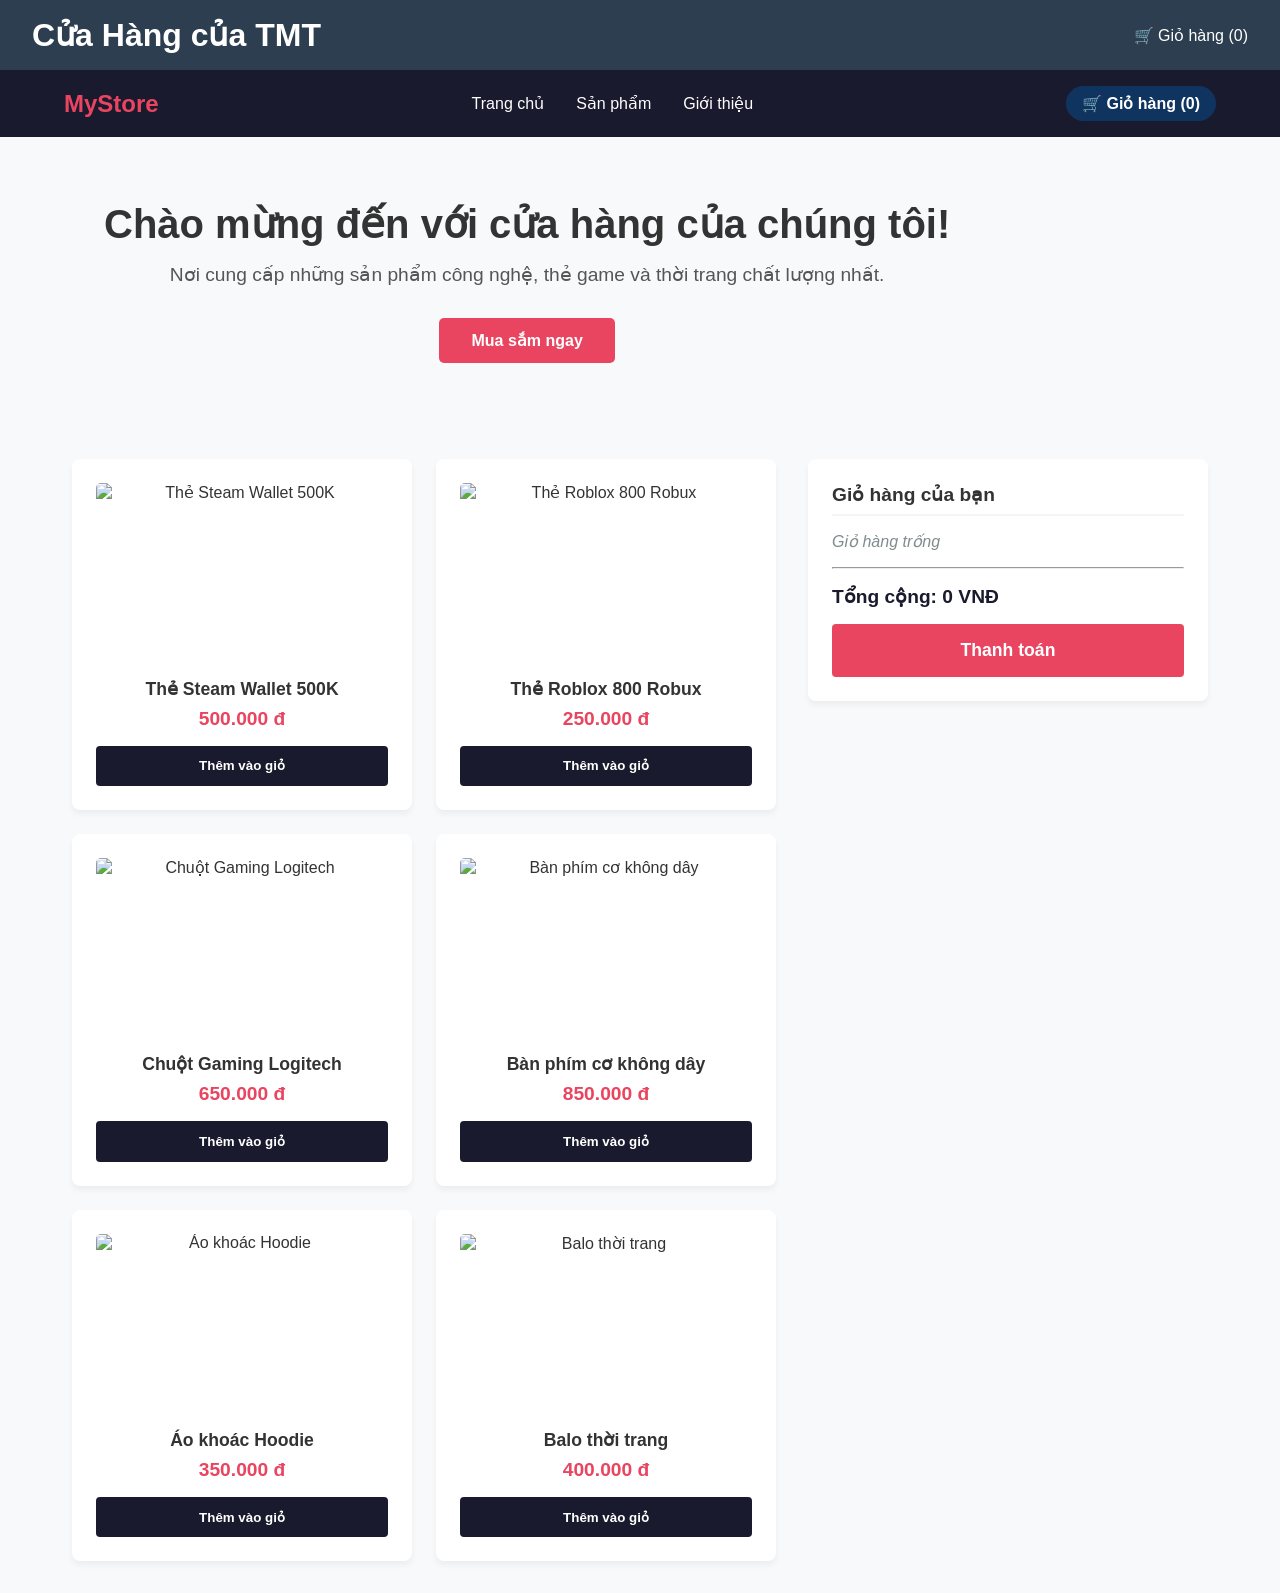
==== index.html @ 4c4992a6 "important" ====
<!DOCTYPE html>
<html lang="vi">
<head>
    <meta charset="UTF-8">
    <meta name="viewport" content="width=device-width, initial-scale=1.0">
    <title>Cửa Hàng Của Tôi</title>
    <link rel="stylesheet" href="style.css">
</head>
<body>
    <header>
        <h1>Cửa Hàng của TMT</h1>
        <div class="cart-icon">
            🛒 Giỏ hàng (<span id="cart-count">0</span>)
        </div>
    </header>
    <nav class="navbar">
        <div class="logo"><a href="index.html">MyStore</a></div>
        <ul class="nav-links">
            <li><a href="index.html">Trang chủ</a></li>
            <li><a href="products.html">Sản phẩm</a></li>
            <li><a href="about.html">Giới thiệu</a></li>
        </ul>
        <div class="nav-cart">
            🛒 Giỏ hàng (<span id="cart-count">0</span>)
        </div>
    </nav>

    <main class="home-main">
        <section class="hero">
            <h1>Chào mừng đến với cửa hàng của chúng tôi!</h1>
            <p>Nơi cung cấp những sản phẩm công nghệ, thẻ game và thời trang chất lượng nhất.</p>
            <a href="products.html" class="btn-primary">Mua sắm ngay</a>
        </section>
    </main>

    <main>
        <section class="products" id="product-list">
        </section>

        <section class="cart-section">
            <h2>Giỏ hàng của bạn</h2>
            <ul id="cart-items">
                <p class="empty-msg">Giỏ hàng trống</p>
            </ul>
            <hr>
            <p class="total">Tổng cộng: <span id="cart-total">0</span> VNĐ</p>
            <button id="checkout-btn">Thanh toán</button>
        </section>
    </main>

    <script src="script.js"></script>
</body>
</html>
---- style.css ----
* {
    box-sizing: border-box;
    margin: 0;
    padding: 0;
}

body {
    font-family: Arial, sans-serif;
    background-color: #f4f4f9;
    color: #333;
}

header {
    background-color: #2c3e50;
    color: #fff;
    padding: 1rem 2rem;
    display: flex;
    justify-content: space-between;
    align-items: center;
}

main {
    padding: 2rem;
    display: flex;
    gap: 2rem;
    max-width: 1200px;
    margin: 0 auto;
}

/* Danh sách sản phẩm */
.products {
    flex: 2;
    display: grid;
    grid-template-columns: repeat(auto-fit, minmax(200px, 1fr));
    gap: 1.5rem;
}

.product-card {
    background: #fff;
    padding: 1.5rem;
    border-radius: 8px;
    box-shadow: 0 4px 6px rgba(0,0,0,0.1);
    text-align: center;
    transition: transform 0.2s;
}

.product-card:hover {
    transform: translateY(-5px);
}

.product-card img {
    max-width: 100%;
    height: auto;
    border-radius: 5px;
    margin-bottom: 1rem;
}

.product-card h3 {
    font-size: 1.1rem;
    margin-bottom: 0.5rem;
}

.product-card p {
    color: #e74c3c;
    font-weight: bold;
    margin-bottom: 1rem;
}

.product-card button {
    background-color: #27ae60;
    color: white;
    border: none;
    padding: 0.5rem 1rem;
    cursor: pointer;
    border-radius: 4px;
    width: 100%;
    font-weight: bold;
}

.product-card button:hover {
    background-color: #2ecc71;
}

/* Giỏ hàng */
.cart-section {
    flex: 1;
    background: #fff;
    padding: 1.5rem;
    border-radius: 8px;
    box-shadow: 0 4px 6px rgba(0,0,0,0.1);
    height: fit-content;
    position: sticky;
    top: 2rem;
}

.cart-section h2 {
    font-size: 1.2rem;
    margin-bottom: 1rem;
    border-bottom: 2px solid #f4f4f9;
    padding-bottom: 0.5rem;
}

#cart-items {
    list-style: none;
    max-height: 300px;
    overflow-y: auto;
    margin-bottom: 1rem;
}

#cart-items li {
    display: flex;
    justify-content: space-between;
    align-items: center;
    margin-bottom: 10px;
    font-size: 0.9rem;
}

.remove-btn {
    background-color: #e74c3c;
    color: white;
    border: none;
    padding: 3px 8px;
    border-radius: 3px;
    cursor: pointer;
    font-size: 0.8rem;
}

.empty-msg {
    color: #7f8c8d;
    font-style: italic;
}

.total {
    font-size: 1.2rem;
    font-weight: bold;
    margin: 1rem 0;
}

#checkout-btn {
    width: 100%;
    padding: 0.8rem;
    background-color: #2980b9;
    color: white;
    border: none;
    border-radius: 4px;
    cursor: pointer;
    font-weight: bold;
    font-size: 1rem;
}

#checkout-btn:hover {
    background-color: #3498db;
}
* { box-sizing: border-box; margin: 0; padding: 0; }
body { font-family: 'Segoe UI', Tahoma, Geneva, Verdana, sans-serif; background-color: #f8f9fa; color: #333; }
a { text-decoration: none; color: inherit; }

/* Navbar */
.navbar {
    display: flex;
    justify-content: space-between;
    align-items: center;
    background-color: #1a1a2e;
    color: white;
    padding: 1rem 5%;
    position: sticky;
    top: 0;
    z-index: 100;
}
.navbar .logo a { font-size: 1.5rem; font-weight: bold; color: #e94560; }
.nav-links { display: flex; list-style: none; gap: 2rem; }
.nav-links a { font-weight: 500; transition: color 0.3s; }
.nav-links a:hover, .nav-links a.active { color: #e94560; }
.nav-cart { font-weight: bold; background: #0f3460; padding: 0.5rem 1rem; border-radius: 20px; }

/* Trang chủ & Giới thiệu */
.home-main, .about-main { padding: 4rem 5%; text-align: center; }
.hero h1 { font-size: 2.5rem; margin-bottom: 1rem; }
.hero p { font-size: 1.2rem; margin-bottom: 2rem; color: #555; }
.btn-primary { background-color: #e94560; color: white; padding: 0.8rem 2rem; border-radius: 5px; font-weight: bold; display: inline-block; }
.btn-primary:hover { background-color: #d13d56; }
.about-content { max-width: 800px; margin: 0 auto; text-align: left; line-height: 1.6; background: white; padding: 2rem; border-radius: 8px; box-shadow: 0 4px 6px rgba(0,0,0,0.05); }
.about-content h2, .about-content h3 { color: #1a1a2e; margin-top: 1.5rem; margin-bottom: 0.5rem; }
.about-content ul { margin-left: 1.5rem; }

/* Bố cục trang Sản phẩm */
.products-layout { display: flex; gap: 2rem; padding: 2rem 5%; max-width: 1400px; margin: 0 auto; align-items: flex-start;}
.products-container { flex: 3; }

/* Bộ lọc */
.filter-bar { background: white; padding: 1rem; border-radius: 8px; margin-bottom: 1.5rem; box-shadow: 0 2px 4px rgba(0,0,0,0.05); }
.filter-bar select { padding: 0.5rem; font-size: 1rem; border-radius: 4px; border: 1px solid #ccc; outline: none; }

/* Lưới sản phẩm */
.products { display: grid; grid-template-columns: repeat(auto-fill, minmax(220px, 1fr)); gap: 1.5rem; }
.product-card { background: #fff; padding: 1.5rem; border-radius: 8px; box-shadow: 0 4px 6px rgba(0,0,0,0.05); text-align: center; transition: 0.3s; display: flex; flex-direction: column; }
.product-card:hover { transform: translateY(-5px); box-shadow: 0 8px 12px rgba(0,0,0,0.1); }
.product-card img { width: 100%; height: 180px; object-fit: cover; border-radius: 5px; margin-bottom: 1rem; }
.product-card h3 { font-size: 1.1rem; margin-bottom: 0.5rem; flex-grow: 1; }
.product-card p { color: #e94560; font-weight: bold; margin-bottom: 1rem; font-size: 1.2rem;}
.product-card button { background-color: #1a1a2e; color: white; border: none; padding: 0.8rem; cursor: pointer; border-radius: 4px; font-weight: bold; transition: 0.3s; }
.product-card button:hover { background-color: #0f3460; }

/* Giỏ hàng Sidebar */
.cart-section { flex: 1; background: #fff; padding: 1.5rem; border-radius: 8px; box-shadow: 0 4px 6px rgba(0,0,0,0.05); position: sticky; top: 80px; min-width: 300px; }
.cart-section h2 { font-size: 1.2rem; margin-bottom: 1rem; border-bottom: 2px solid #f4f4f9; padding-bottom: 0.5rem; }
#cart-items { list-style: none; max-height: 350px; overflow-y: auto; margin-bottom: 1rem; padding-right: 5px;}
#cart-items li { display: flex; justify-content: space-between; align-items: center; margin-bottom: 12px; font-size: 0.95rem; border-bottom: 1px dashed #eee; padding-bottom: 5px;}
.remove-btn { background-color: #e74c3c; color: white; border: none; padding: 4px 8px; border-radius: 3px; cursor: pointer; }
.total { font-size: 1.2rem; font-weight: bold; margin: 1rem 0; color: #1a1a2e;}
#checkout-btn { width: 100%; padding: 1rem; background-color: #e94560; color: white; border: none; border-radius: 4px; cursor: pointer; font-weight: bold; font-size: 1.1rem; transition: 0.3s;}
#checkout-btn:hover { background-color: #d13d56; }
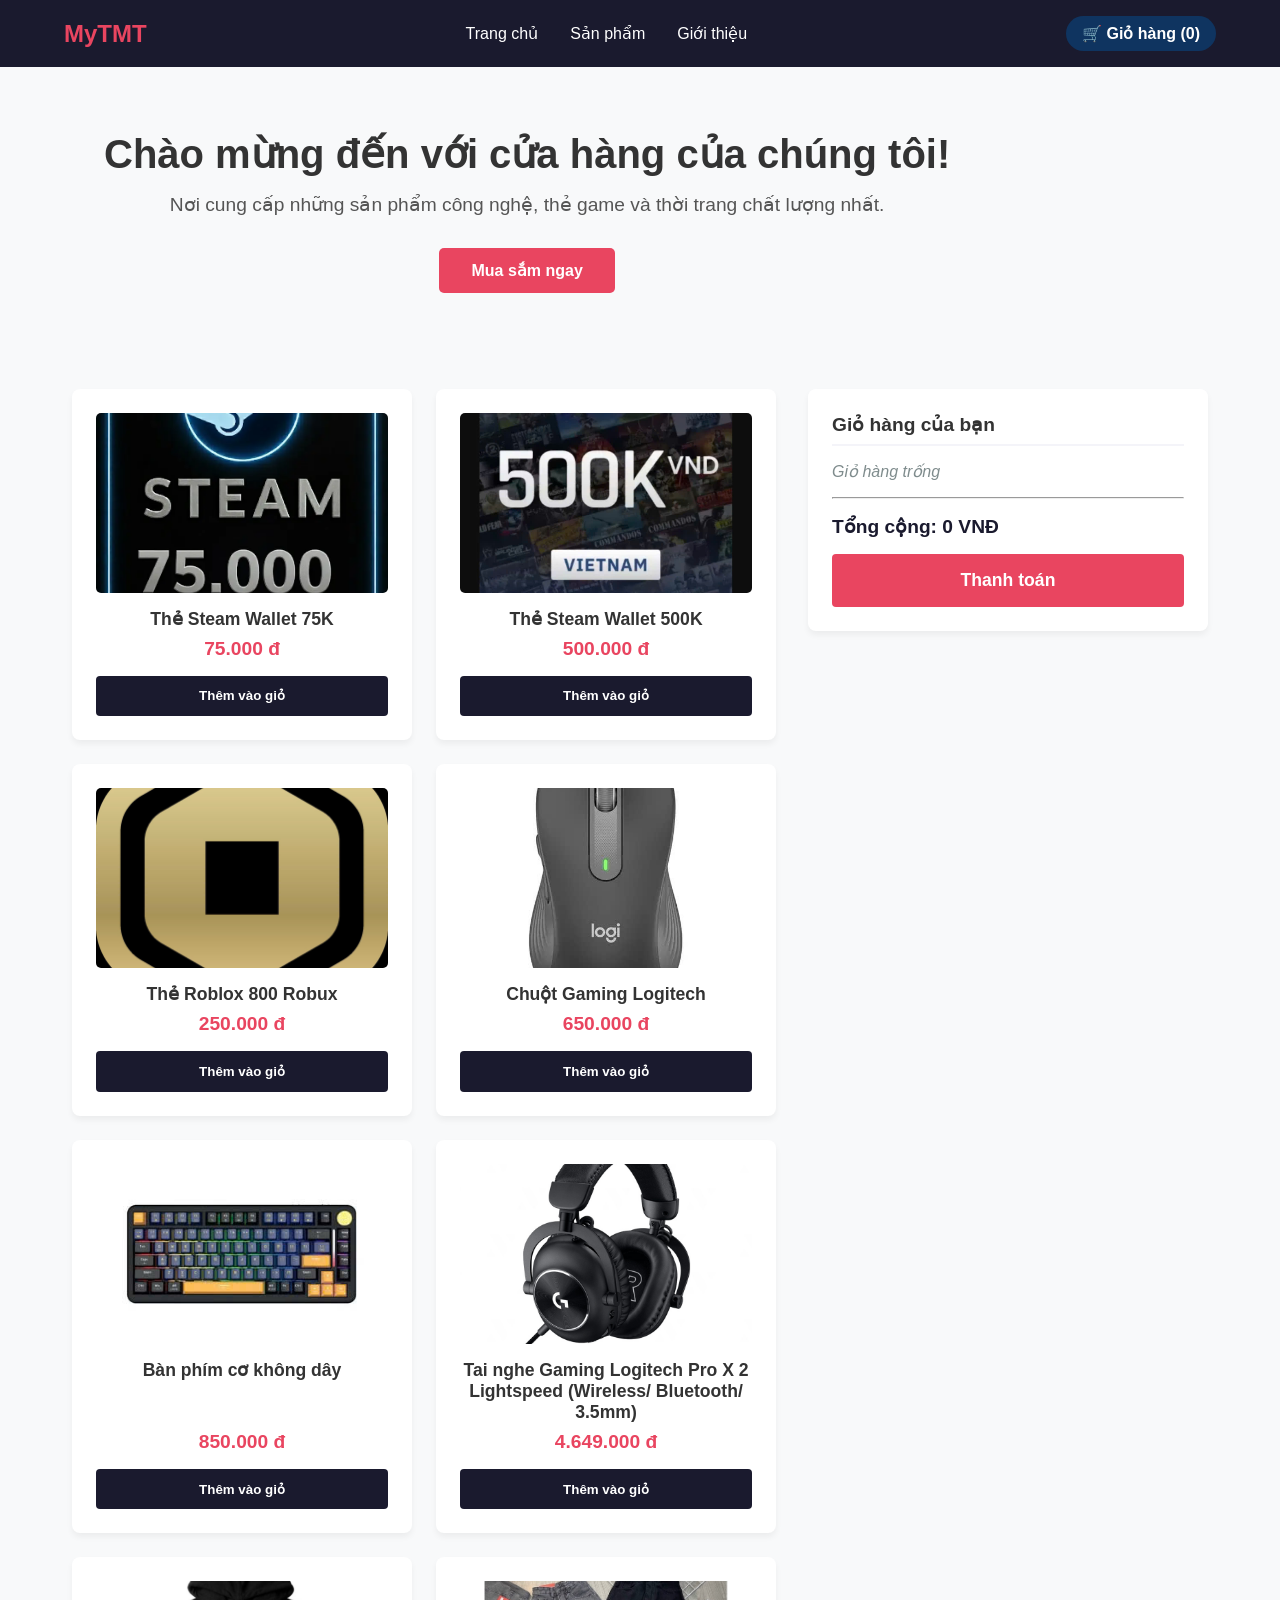
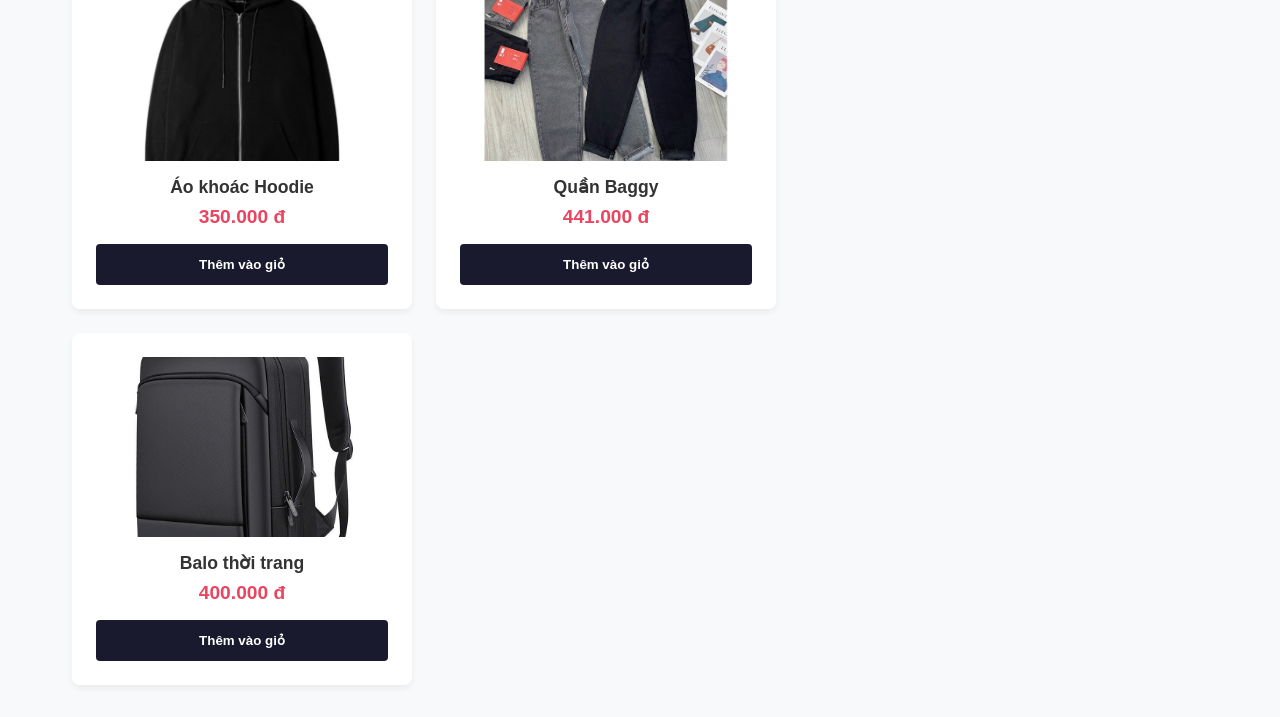
==== commit e7ee8691: "updated" ====
--- a/index.html
+++ b/index.html
@@ -3,18 +3,13 @@
 <head>
     <meta charset="UTF-8">
     <meta name="viewport" content="width=device-width, initial-scale=1.0">
-    <title>Cửa Hàng Của Tôi</title>
+    <title>Cửa Hàng Của TMT</title>
     <link rel="stylesheet" href="style.css">
 </head>
 <body>
-    <header>
-        <h1>Cửa Hàng của TMT</h1>
-        <div class="cart-icon">
-            🛒 Giỏ hàng (<span id="cart-count">0</span>)
-        </div>
-    </header>
+
     <nav class="navbar">
-        <div class="logo"><a href="index.html">MyStore</a></div>
+        <div class="logo"><a href="index.html">MyTMT</a></div>
         <ul class="nav-links">
             <li><a href="index.html">Trang chủ</a></li>
             <li><a href="products.html">Sản phẩm</a></li>
--- a/style.css
+++ b/style.css
@@ -10,15 +10,6 @@
     color: #333;
 }
 
-header {
-    background-color: #2c3e50;
-    color: #fff;
-    padding: 1rem 2rem;
-    display: flex;
-    justify-content: space-between;
-    align-items: center;
-}
-
 main {
     padding: 2rem;
     display: flex;
@@ -27,7 +18,6 @@
     margin: 0 auto;
 }
 
-/* Danh sách sản phẩm */
 .products {
     flex: 2;
     display: grid;
@@ -81,7 +71,6 @@
     background-color: #2ecc71;
 }
 
-/* Giỏ hàng */
 .cart-section {
     flex: 1;
     background: #fff;
@@ -155,7 +144,6 @@
 body { font-family: 'Segoe UI', Tahoma, Geneva, Verdana, sans-serif; background-color: #f8f9fa; color: #333; }
 a { text-decoration: none; color: inherit; }
 
-/* Navbar */
 .navbar {
     display: flex;
     justify-content: space-between;
@@ -173,7 +161,6 @@
 .nav-links a:hover, .nav-links a.active { color: #e94560; }
 .nav-cart { font-weight: bold; background: #0f3460; padding: 0.5rem 1rem; border-radius: 20px; }
 
-/* Trang chủ & Giới thiệu */
 .home-main, .about-main { padding: 4rem 5%; text-align: center; }
 .hero h1 { font-size: 2.5rem; margin-bottom: 1rem; }
 .hero p { font-size: 1.2rem; margin-bottom: 2rem; color: #555; }
@@ -183,15 +170,12 @@
 .about-content h2, .about-content h3 { color: #1a1a2e; margin-top: 1.5rem; margin-bottom: 0.5rem; }
 .about-content ul { margin-left: 1.5rem; }
 
-/* Bố cục trang Sản phẩm */
 .products-layout { display: flex; gap: 2rem; padding: 2rem 5%; max-width: 1400px; margin: 0 auto; align-items: flex-start;}
 .products-container { flex: 3; }
 
-/* Bộ lọc */
 .filter-bar { background: white; padding: 1rem; border-radius: 8px; margin-bottom: 1.5rem; box-shadow: 0 2px 4px rgba(0,0,0,0.05); }
 .filter-bar select { padding: 0.5rem; font-size: 1rem; border-radius: 4px; border: 1px solid #ccc; outline: none; }
 
-/* Lưới sản phẩm */
 .products { display: grid; grid-template-columns: repeat(auto-fill, minmax(220px, 1fr)); gap: 1.5rem; }
 .product-card { background: #fff; padding: 1.5rem; border-radius: 8px; box-shadow: 0 4px 6px rgba(0,0,0,0.05); text-align: center; transition: 0.3s; display: flex; flex-direction: column; }
 .product-card:hover { transform: translateY(-5px); box-shadow: 0 8px 12px rgba(0,0,0,0.1); }
@@ -201,7 +185,6 @@
 .product-card button { background-color: #1a1a2e; color: white; border: none; padding: 0.8rem; cursor: pointer; border-radius: 4px; font-weight: bold; transition: 0.3s; }
 .product-card button:hover { background-color: #0f3460; }
 
-/* Giỏ hàng Sidebar */
 .cart-section { flex: 1; background: #fff; padding: 1.5rem; border-radius: 8px; box-shadow: 0 4px 6px rgba(0,0,0,0.05); position: sticky; top: 80px; min-width: 300px; }
 .cart-section h2 { font-size: 1.2rem; margin-bottom: 1rem; border-bottom: 2px solid #f4f4f9; padding-bottom: 0.5rem; }
 #cart-items { list-style: none; max-height: 350px; overflow-y: auto; margin-bottom: 1rem; padding-right: 5px;}
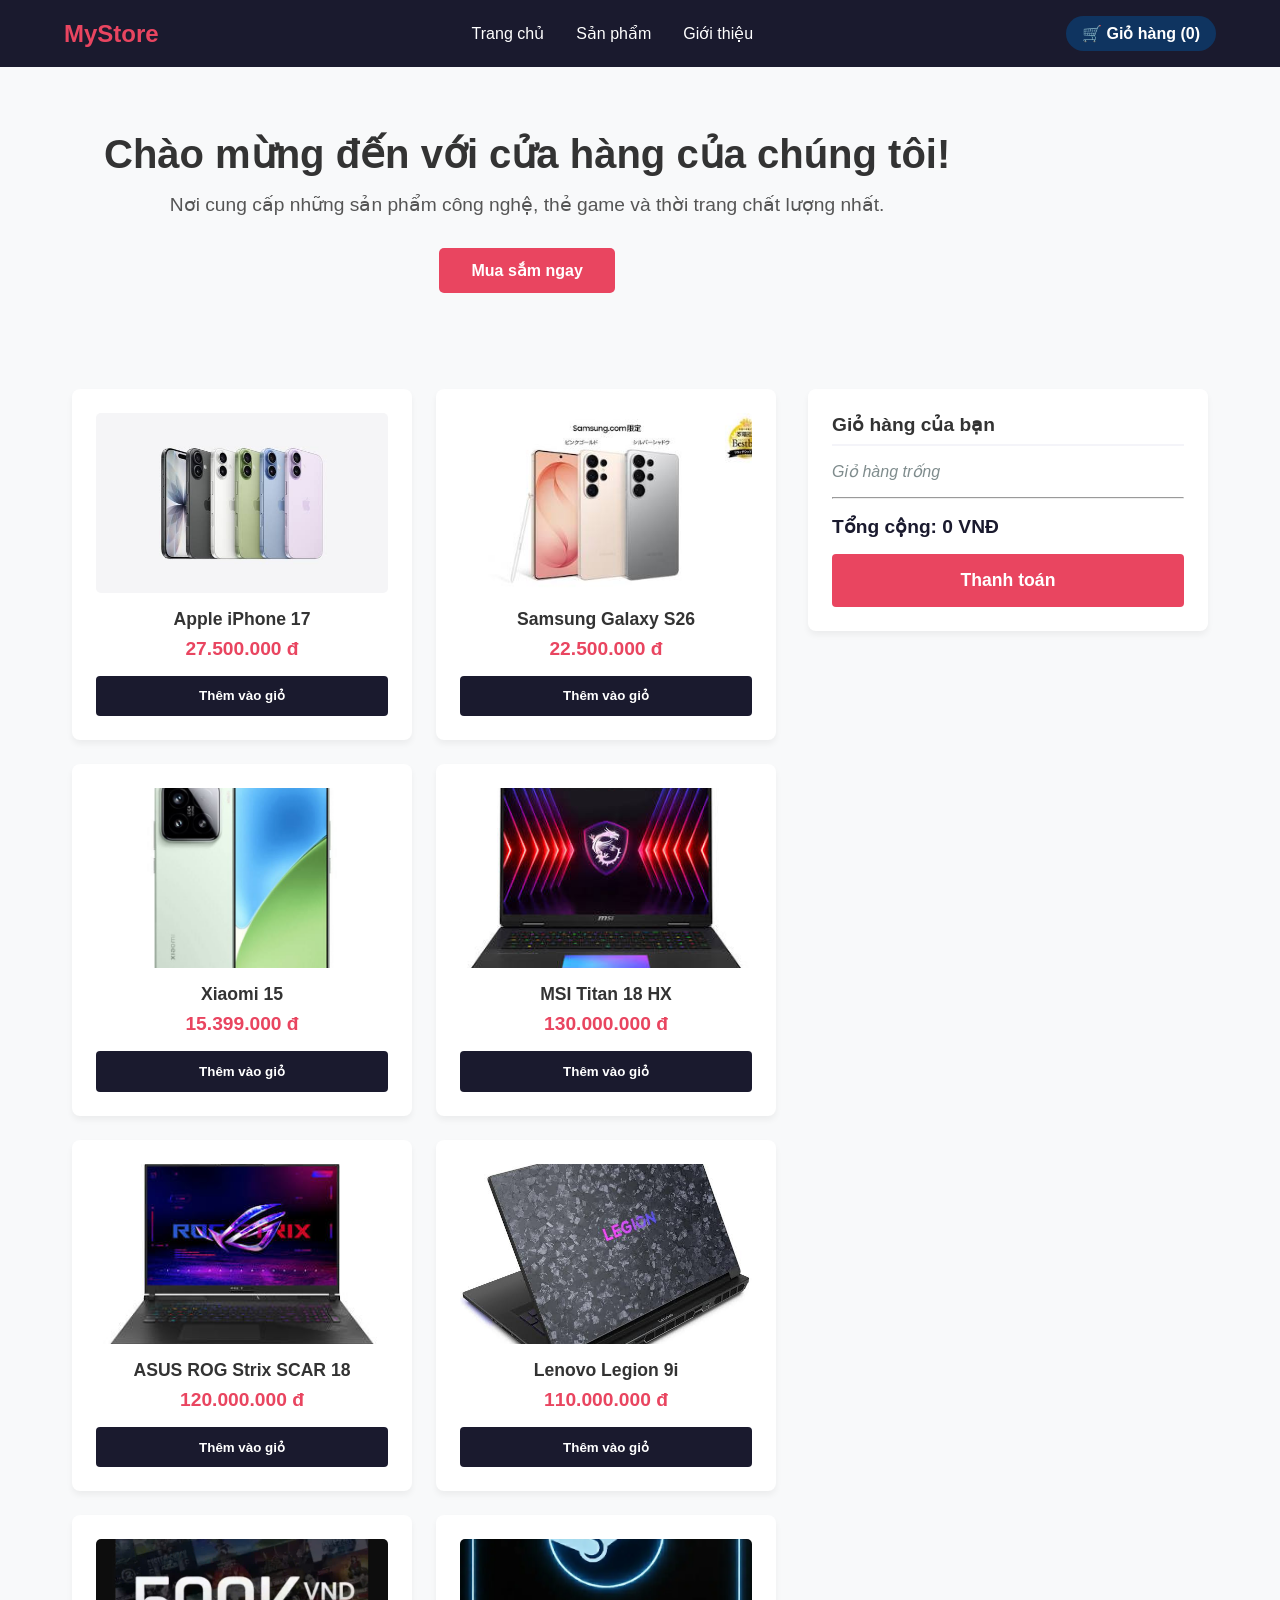
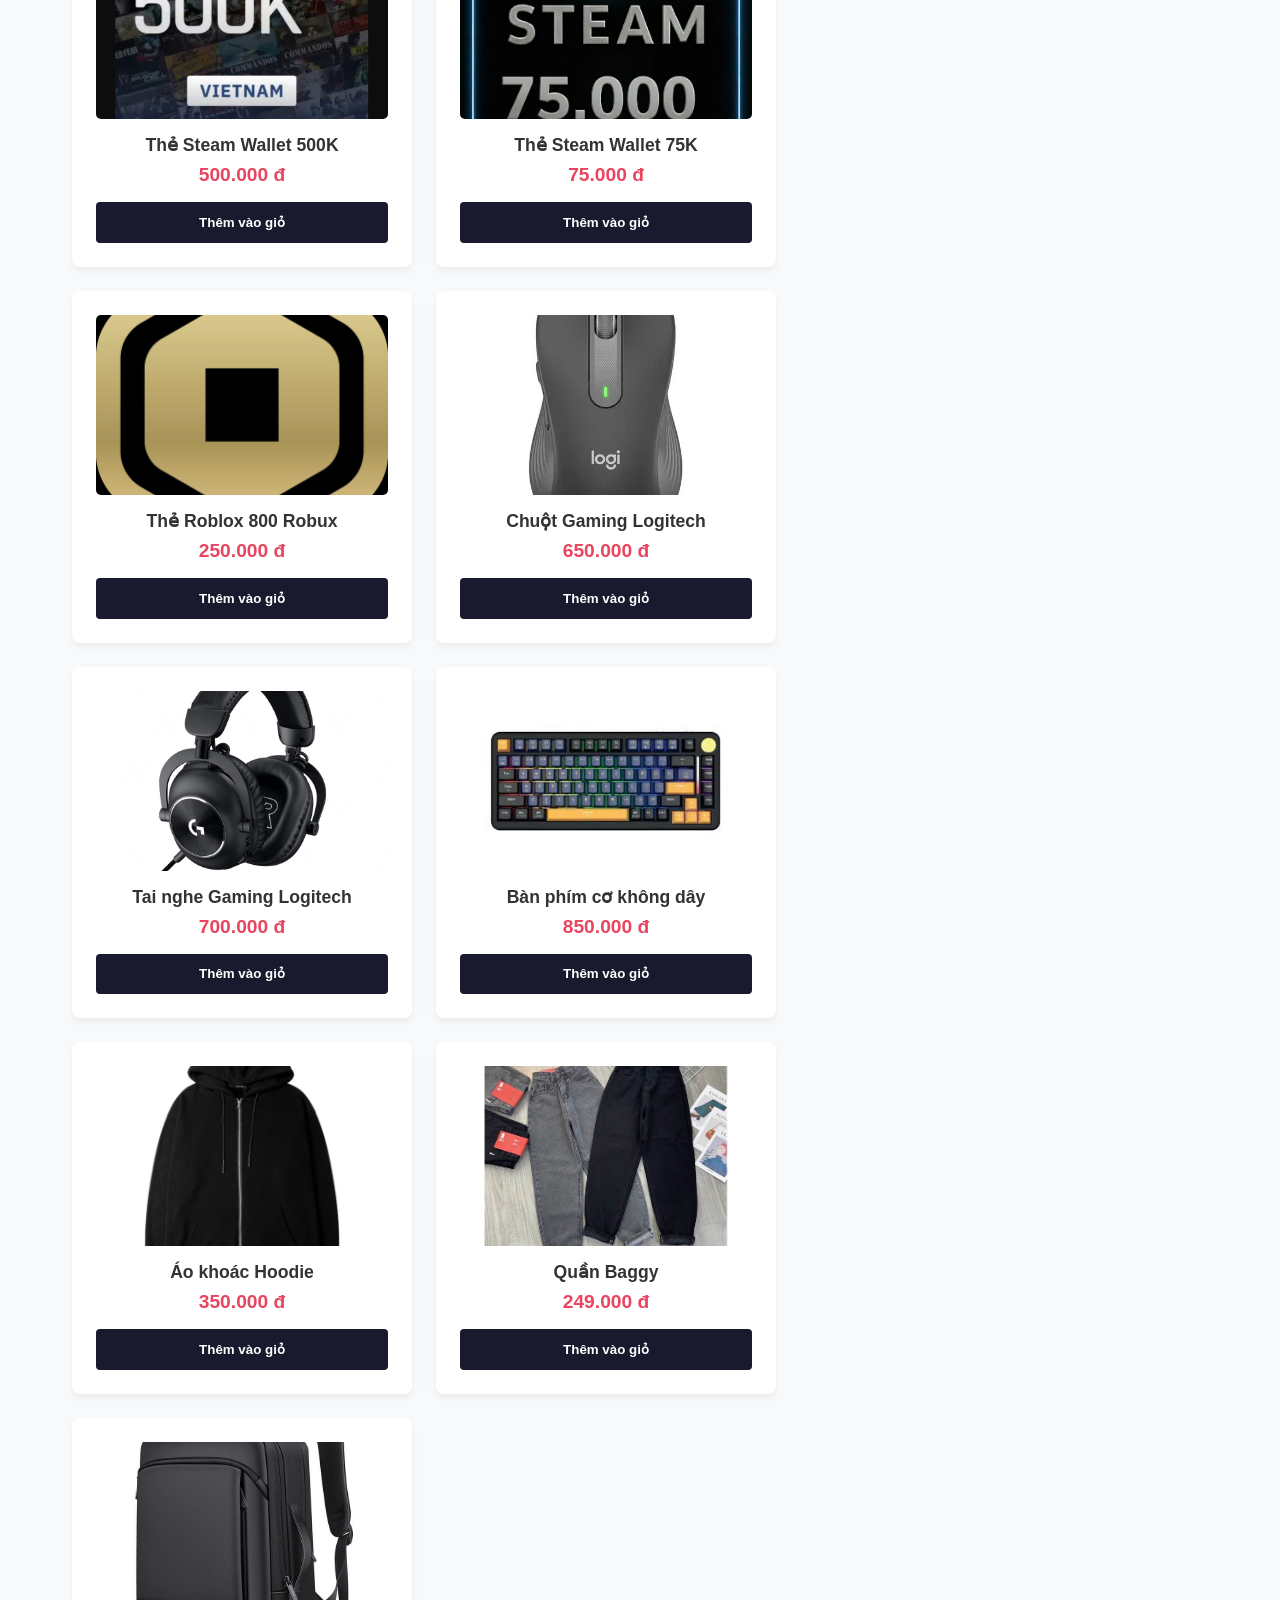
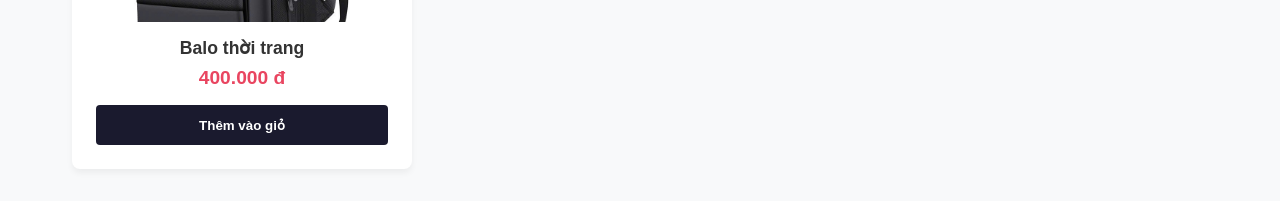
==== commit bfe6106e: "new update" ====
--- a/index.html
+++ b/index.html
@@ -3,21 +3,38 @@
 <head>
     <meta charset="UTF-8">
     <meta name="viewport" content="width=device-width, initial-scale=1.0">
-    <title>Cửa Hàng Của TMT</title>
+    <title>Cửa Hàng Của Tôi</title>
     <link rel="stylesheet" href="style.css">
 </head>
+<!-- Khu vực Pop-up Giỏ hàng -->
+    <div class="cart-overlay" id="cart-overlay">
+        <div class="cart-popup">
+            <div class="cart-header">
+                <h2>Giỏ hàng của bạn</h2>
+                <button class="close-cart" id="close-cart">&times;</button>
+            </div>
+            <ul id="popup-cart-items">
+                <!-- JS sẽ in sản phẩm trong Pop-up ra đây -->
+            </ul>
+            <hr>
+            <div class="cart-footer">
+                <p class="total">Tổng: <span id="popup-cart-total">0</span> VNĐ</p>
+                <button id="popup-checkout-btn">Thanh toán</button>
+            </div>
+        </div>
+    </div>
 <body>
 
     <nav class="navbar">
-        <div class="logo"><a href="index.html">MyTMT</a></div>
+        <div class="logo"><a href="index.html">MyStore</a></div>
         <ul class="nav-links">
             <li><a href="index.html">Trang chủ</a></li>
             <li><a href="products.html">Sản phẩm</a></li>
             <li><a href="about.html">Giới thiệu</a></li>
         </ul>
-        <div class="nav-cart">
-            🛒 Giỏ hàng (<span id="cart-count">0</span>)
-        </div>
+<div class="nav-cart" id="cart-icon-btn" style="cursor: pointer;">
+    🛒 Giỏ hàng (<span id="cart-count">0</span>)
+</div>
     </nav>
 
     <main class="home-main">
--- a/style.css
+++ b/style.css
@@ -10,6 +10,15 @@
     color: #333;
 }
 
+header {
+    background-color: #2c3e50;
+    color: #fff;
+    padding: 1rem 2rem;
+    display: flex;
+    justify-content: space-between;
+    align-items: center;
+}
+
 main {
     padding: 2rem;
     display: flex;
@@ -18,6 +27,7 @@
     margin: 0 auto;
 }
 
+/* Danh sách sản phẩm */
 .products {
     flex: 2;
     display: grid;
@@ -70,7 +80,64 @@
 .product-card button:hover {
     background-color: #2ecc71;
 }
-
+/* Bộ lọc & Tìm kiếm */
+.filter-bar { 
+    background: white; 
+    padding: 1rem; 
+    border-radius: 8px; 
+    margin-bottom: 1.5rem; 
+    box-shadow: 0 2px 4px rgba(0,0,0,0.05); 
+    display: flex;
+    justify-content: space-between;
+    align-items: center;
+    flex-wrap: wrap;
+    gap: 1rem;
+}
+
+.search-box {
+    display: flex;
+    align-items: center;
+    flex: 1;
+    max-width: 400px;
+}
+
+.search-box input {
+    width: 100%;
+    padding: 0.6rem 1rem;
+    border: 1px solid #ccc;
+    border-radius: 4px 0 0 4px;
+    font-size: 1rem;
+    outline: none;
+    transition: border-color 0.3s;
+}
+
+.search-box input:focus {
+    border-color: #e94560;
+}
+
+.search-box button {
+    padding: 0.6rem 1rem;
+    background: #1a1a2e;
+    color: white;
+    border: none;
+    border-radius: 0 4px 4px 0;
+    cursor: pointer;
+    font-size: 1rem;
+    transition: 0.3s;
+}
+
+.search-box button:hover {
+    background: #e94560;
+}
+
+.category-box select { 
+    padding: 0.6rem; 
+    font-size: 1rem; 
+    border-radius: 4px; 
+    border: 1px solid #ccc; 
+    outline: none; 
+}
+/* Giỏ hàng */
 .cart-section {
     flex: 1;
     background: #fff;
@@ -103,7 +170,103 @@
     margin-bottom: 10px;
     font-size: 0.9rem;
 }
-
+/* =========================================
+   GIAO DIỆN POP-UP GIỎ HÀNG (DRAWER)
+   ========================================= */
+.cart-overlay {
+    position: fixed;
+    top: 0;
+    left: 0;
+    width: 100%;
+    height: 100%;
+    background: rgba(0, 0, 0, 0.5); /* Nền mờ tối */
+    display: flex;
+    justify-content: flex-end; /* Hiển thị từ bên phải */
+    visibility: hidden;
+    opacity: 0;
+    transition: opacity 0.3s, visibility 0.3s;
+    z-index: 1000; /* Nằm trên cùng */
+}
+
+/* Khi có class 'active' thì hiển thị */
+.cart-overlay.active {
+    visibility: visible;
+    opacity: 1;
+}
+
+.cart-popup {
+    width: 380px;
+    max-width: 100%;
+    height: 100%;
+    background: white;
+    padding: 1.5rem;
+    display: flex;
+    flex-direction: column;
+    transform: translateX(100%); /* Giấu sang phải */
+    transition: transform 0.3s ease-in-out;
+    box-shadow: -5px 0 15px rgba(0,0,0,0.1);
+}
+
+.cart-overlay.active .cart-popup {
+    transform: translateX(0); /* Trượt ra ngoài */
+}
+
+.cart-header {
+    display: flex;
+    justify-content: space-between;
+    align-items: center;
+    border-bottom: 2px solid #f4f4f9;
+    padding-bottom: 1rem;
+    margin-bottom: 1rem;
+}
+
+.close-cart {
+    background: none;
+    border: none;
+    font-size: 2rem;
+    color: #e74c3c;
+    cursor: pointer;
+    line-height: 1;
+}
+
+#popup-cart-items {
+    list-style: none;
+    flex-grow: 1; /* Chiếm hết khoảng trống còn lại */
+    overflow-y: auto; /* Cuộn nếu nhiều sản phẩm */
+    padding-right: 5px;
+}
+
+#popup-cart-items li {
+    display: flex;
+    justify-content: space-between;
+    align-items: center;
+    margin-bottom: 15px;
+    padding-bottom: 10px;
+    border-bottom: 1px dashed #eee;
+    font-size: 0.95rem;
+}
+
+.cart-footer {
+    margin-top: auto;
+    padding-top: 1rem;
+}
+
+#popup-checkout-btn {
+    width: 100%;
+    padding: 1rem;
+    background-color: #e94560;
+    color: white;
+    border: none;
+    border-radius: 4px;
+    cursor: pointer;
+    font-weight: bold;
+    font-size: 1.1rem;
+    transition: 0.3s;
+}
+
+#popup-checkout-btn:hover {
+    background-color: #d13d56;
+}
 .remove-btn {
     background-color: #e74c3c;
     color: white;
@@ -143,6 +306,8 @@
 * { box-sizing: border-box; margin: 0; padding: 0; }
 body { font-family: 'Segoe UI', Tahoma, Geneva, Verdana, sans-serif; background-color: #f8f9fa; color: #333; }
 a { text-decoration: none; color: inherit; }
+
+/* Navbar */
 
 .navbar {
     display: flex;
@@ -161,6 +326,7 @@
 .nav-links a:hover, .nav-links a.active { color: #e94560; }
 .nav-cart { font-weight: bold; background: #0f3460; padding: 0.5rem 1rem; border-radius: 20px; }
 
+/* Trang chủ & Giới thiệu */
 .home-main, .about-main { padding: 4rem 5%; text-align: center; }
 .hero h1 { font-size: 2.5rem; margin-bottom: 1rem; }
 .hero p { font-size: 1.2rem; margin-bottom: 2rem; color: #555; }
@@ -170,12 +336,15 @@
 .about-content h2, .about-content h3 { color: #1a1a2e; margin-top: 1.5rem; margin-bottom: 0.5rem; }
 .about-content ul { margin-left: 1.5rem; }
 
+/* Bố cục trang Sản phẩm */
 .products-layout { display: flex; gap: 2rem; padding: 2rem 5%; max-width: 1400px; margin: 0 auto; align-items: flex-start;}
 .products-container { flex: 3; }
 
+/* Bộ lọc */
 .filter-bar { background: white; padding: 1rem; border-radius: 8px; margin-bottom: 1.5rem; box-shadow: 0 2px 4px rgba(0,0,0,0.05); }
 .filter-bar select { padding: 0.5rem; font-size: 1rem; border-radius: 4px; border: 1px solid #ccc; outline: none; }
 
+/* Lưới sản phẩm */
 .products { display: grid; grid-template-columns: repeat(auto-fill, minmax(220px, 1fr)); gap: 1.5rem; }
 .product-card { background: #fff; padding: 1.5rem; border-radius: 8px; box-shadow: 0 4px 6px rgba(0,0,0,0.05); text-align: center; transition: 0.3s; display: flex; flex-direction: column; }
 .product-card:hover { transform: translateY(-5px); box-shadow: 0 8px 12px rgba(0,0,0,0.1); }
@@ -185,6 +354,7 @@
 .product-card button { background-color: #1a1a2e; color: white; border: none; padding: 0.8rem; cursor: pointer; border-radius: 4px; font-weight: bold; transition: 0.3s; }
 .product-card button:hover { background-color: #0f3460; }
 
+/* Giỏ hàng Sidebar */
 .cart-section { flex: 1; background: #fff; padding: 1.5rem; border-radius: 8px; box-shadow: 0 4px 6px rgba(0,0,0,0.05); position: sticky; top: 80px; min-width: 300px; }
 .cart-section h2 { font-size: 1.2rem; margin-bottom: 1rem; border-bottom: 2px solid #f4f4f9; padding-bottom: 0.5rem; }
 #cart-items { list-style: none; max-height: 350px; overflow-y: auto; margin-bottom: 1rem; padding-right: 5px;}
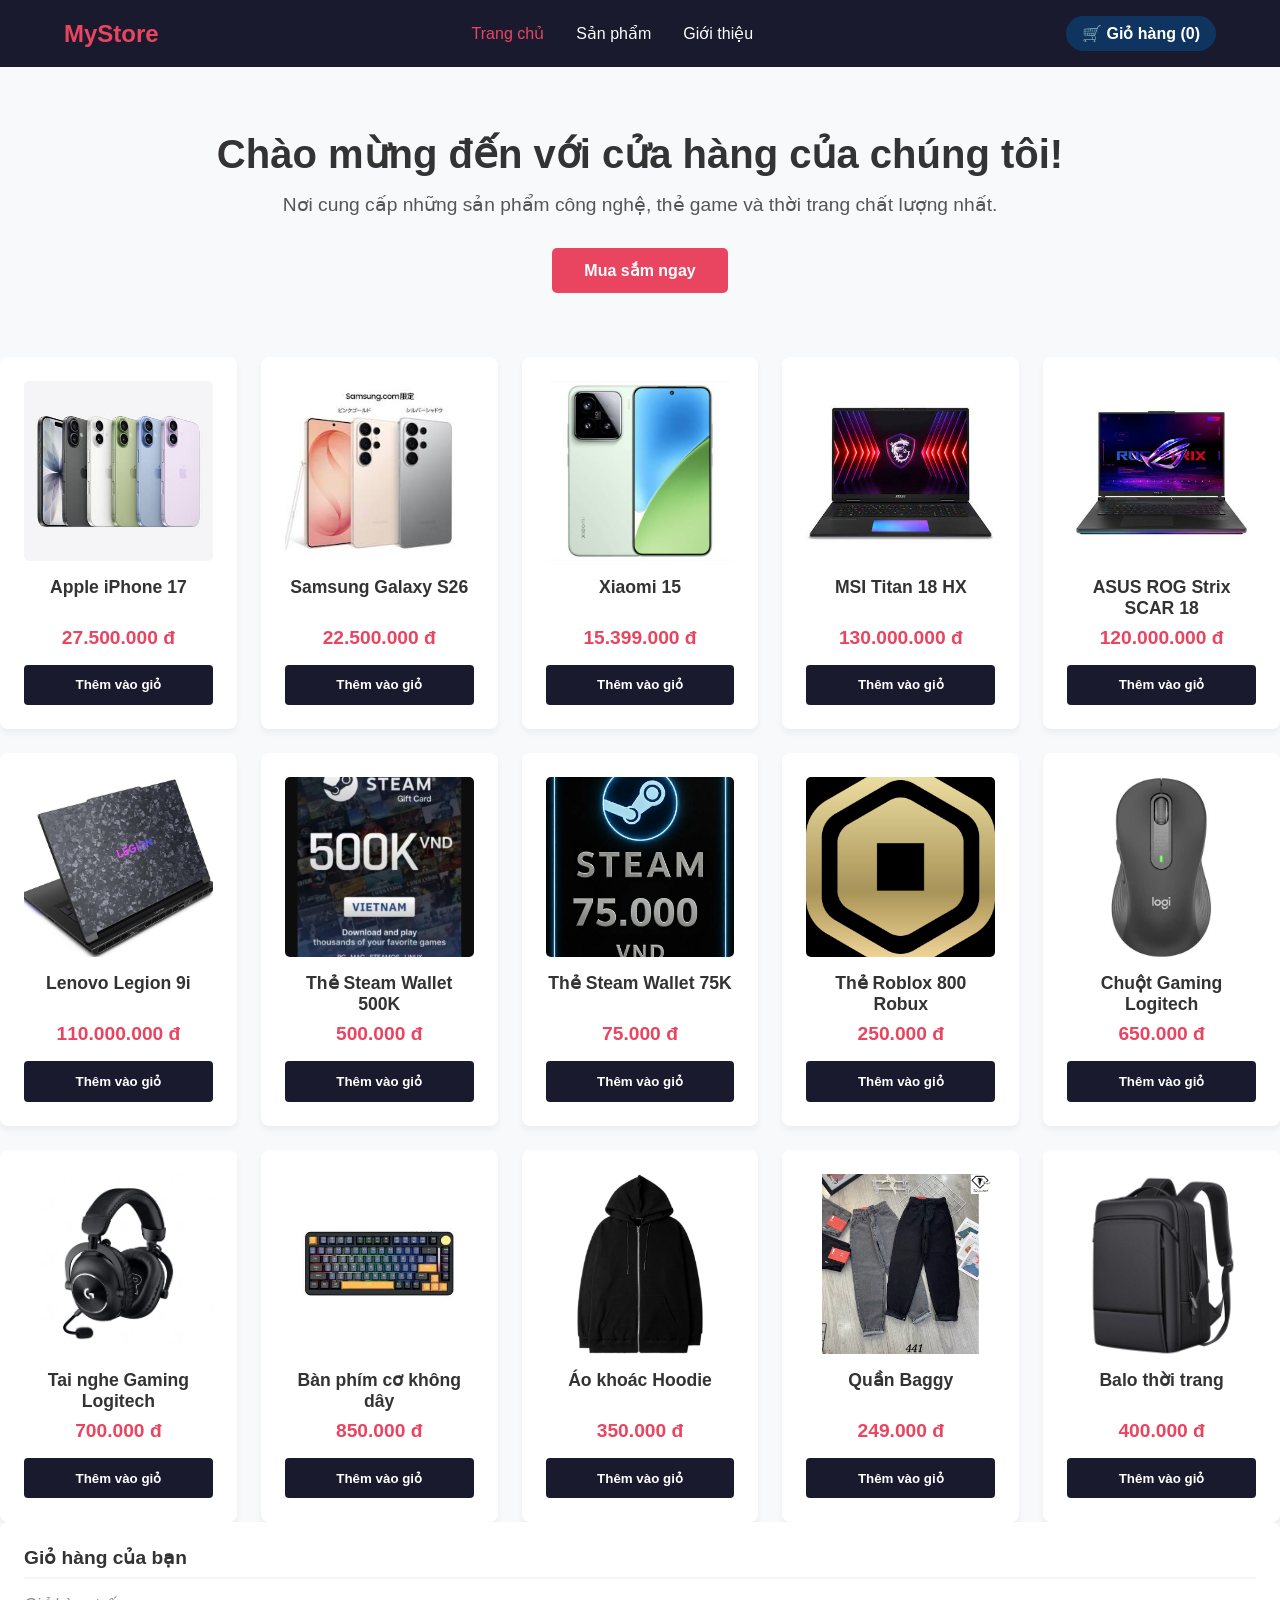
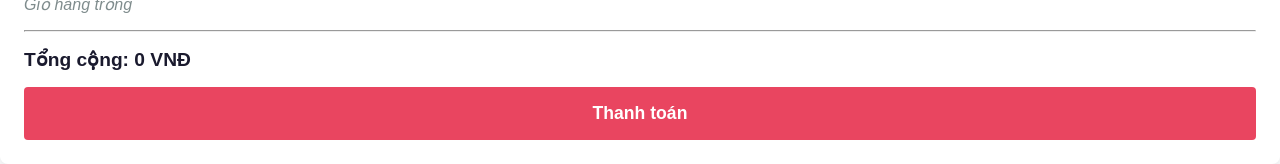
==== commit b98f0a01: "more new  update" ====
--- a/index.html
+++ b/index.html
@@ -6,12 +6,13 @@
     <title>Cửa Hàng Của Tôi</title>
     <link rel="stylesheet" href="style.css">
 </head>
-<!-- Khu vực Pop-up Giỏ hàng -->
+<body>
+    <!-- Khu vực Pop-up Giỏ hàng (Đã được di chuyển vào bên trong thẻ body) -->
     <div class="cart-overlay" id="cart-overlay">
         <div class="cart-popup">
             <div class="cart-header">
                 <h2>Giỏ hàng của bạn</h2>
-                <button class="close-cart" id="close-cart">&times;</button>
+                <button class="close-cart" id="close-cart" aria-label="Đóng giỏ hàng">&times;</button>
             </div>
             <ul id="popup-cart-items">
                 <!-- JS sẽ in sản phẩm trong Pop-up ra đây -->
@@ -23,20 +24,21 @@
             </div>
         </div>
     </div>
-<body>
 
+    <!-- Thanh Điều Hướng -->
     <nav class="navbar">
         <div class="logo"><a href="index.html">MyStore</a></div>
         <ul class="nav-links">
-            <li><a href="index.html">Trang chủ</a></li>
+            <li><a href="index.html" class="active">Trang chủ</a></li>
             <li><a href="products.html">Sản phẩm</a></li>
             <li><a href="about.html">Giới thiệu</a></li>
         </ul>
-<div class="nav-cart" id="cart-icon-btn" style="cursor: pointer;">
-    🛒 Giỏ hàng (<span id="cart-count">0</span>)
-</div>
+        <div class="nav-cart" id="cart-icon-btn" style="cursor: pointer;">
+            🛒 Giỏ hàng (<span id="cart-count">0</span>)
+        </div>
     </nav>
 
+    <!-- Nội dung chính -->
     <main class="home-main">
         <section class="hero">
             <h1>Chào mừng đến với cửa hàng của chúng tôi!</h1>
@@ -47,8 +49,10 @@
 
     <main>
         <section class="products" id="product-list">
+            <!-- JS sẽ render sản phẩm tại đây -->
         </section>
 
+        <!-- Sidebar Giỏ hàng trên trang -->
         <section class="cart-section">
             <h2>Giỏ hàng của bạn</h2>
             <ul id="cart-items">
--- a/style.css
+++ b/style.css
@@ -1,3 +1,17 @@
+/* =========================================
+   1. BIẾN CƠ SỞ & RESET
+   ========================================= */
+:root {
+    --primary-color: #e94560;
+    --primary-hover: #d13d56;
+    --nav-bg: #1a1a2e;
+    --nav-cart-bg: #0f3460;
+    --bg-color: #f8f9fa;
+    --text-color: #333;
+    --danger-color: #e74c3c;
+    --border-radius: 8px;
+}
+
 * {
     box-sizing: border-box;
     margin: 0;
@@ -5,52 +19,169 @@
 }
 
 body {
-    font-family: Arial, sans-serif;
-    background-color: #f4f4f9;
-    color: #333;
-}
-
-header {
-    background-color: #2c3e50;
-    color: #fff;
-    padding: 1rem 2rem;
+    font-family: 'Segoe UI', Tahoma, Geneva, Verdana, sans-serif;
+    background-color: var(--bg-color);
+    color: var(--text-color);
+}
+
+a {
+    text-decoration: none;
+    color: inherit;
+}
+
+/* =========================================
+   2. NAVBAR
+   ========================================= */
+.navbar {
     display: flex;
     justify-content: space-between;
     align-items: center;
-}
-
-main {
+    background-color: var(--nav-bg);
+    color: white;
+    padding: 1rem 5%;
+    position: sticky;
+    top: 0;
+    z-index: 100;
+}
+
+.navbar .logo a {
+    font-size: 1.5rem;
+    font-weight: bold;
+    color: var(--primary-color);
+}
+
+.nav-links {
+    display: flex;
+    list-style: none;
+    gap: 2rem;
+}
+
+.nav-links a {
+    font-weight: 500;
+    transition: color 0.3s;
+}
+
+.nav-links a:hover, .nav-links a.active {
+    color: var(--primary-color);
+}
+
+.nav-cart {
+    font-weight: bold;
+    background: var(--nav-cart-bg);
+    padding: 0.5rem 1rem;
+    border-radius: 20px;
+    transition: 0.3s;
+}
+
+.nav-cart:hover {
+    background: var(--primary-color);
+}
+
+/* =========================================
+   3. TRANG CHỦ & GIỚI THIỆU
+   ========================================= */
+.home-main, .about-main {
+    padding: 4rem 5%;
+    text-align: center;
+}
+
+.hero h1 { font-size: 2.5rem; margin-bottom: 1rem; }
+.hero p { font-size: 1.2rem; margin-bottom: 2rem; color: #555; }
+
+.btn-primary {
+    background-color: var(--primary-color);
+    color: white;
+    padding: 0.8rem 2rem;
+    border-radius: 5px;
+    font-weight: bold;
+    display: inline-block;
+    transition: 0.3s;
+}
+
+.btn-primary:hover {
+    background-color: var(--primary-hover);
+}
+
+.about-content {
+    max-width: 800px;
+    margin: 0 auto;
+    text-align: left;
+    line-height: 1.6;
+    background: white;
     padding: 2rem;
+    border-radius: var(--border-radius);
+    box-shadow: 0 4px 6px rgba(0,0,0,0.05);
+}
+
+.about-content h2, .about-content h3 {
+    color: var(--nav-bg);
+    margin-top: 1.5rem;
+    margin-bottom: 0.5rem;
+}
+
+.about-content ul {
+    margin-left: 1.5rem;
+}
+
+/* =========================================
+   4. LAYOUT SẢN PHẨM & BỘ LỌC
+   ========================================= */
+.products-layout {
     display: flex;
     gap: 2rem;
-    max-width: 1200px;
+    padding: 2rem 5%;
+    max-width: 1400px;
     margin: 0 auto;
-}
-
-/* Danh sách sản phẩm */
+    align-items: flex-start;
+}
+
+.products-container { flex: 3; }
+
+.filter-bar {
+    background: white;
+    padding: 1rem;
+    border-radius: var(--border-radius);
+    margin-bottom: 1.5rem;
+    box-shadow: 0 2px 4px rgba(0,0,0,0.05);
+}
+
+.filter-bar select {
+    padding: 0.5rem;
+    font-size: 1rem;
+    border-radius: 4px;
+    border: 1px solid #ccc;
+    outline: none;
+}
+
+/* =========================================
+   5. CARD SẢN PHẨM
+   ========================================= */
 .products {
-    flex: 2;
     display: grid;
-    grid-template-columns: repeat(auto-fit, minmax(200px, 1fr));
+    grid-template-columns: repeat(auto-fill, minmax(220px, 1fr));
     gap: 1.5rem;
 }
 
 .product-card {
     background: #fff;
     padding: 1.5rem;
-    border-radius: 8px;
-    box-shadow: 0 4px 6px rgba(0,0,0,0.1);
+    border-radius: var(--border-radius);
+    box-shadow: 0 4px 6px rgba(0,0,0,0.05);
     text-align: center;
-    transition: transform 0.2s;
+    transition: 0.3s;
+    display: flex;
+    flex-direction: column;
 }
 
 .product-card:hover {
     transform: translateY(-5px);
+    box-shadow: 0 8px 12px rgba(0,0,0,0.1);
 }
 
 .product-card img {
-    max-width: 100%;
-    height: auto;
+    width: 100%;
+    height: 180px;
+    object-fit: cover;
     border-radius: 5px;
     margin-bottom: 1rem;
 }
@@ -58,95 +189,54 @@
 .product-card h3 {
     font-size: 1.1rem;
     margin-bottom: 0.5rem;
-}
-
-.product-card p {
-    color: #e74c3c;
-    font-weight: bold;
-    margin-bottom: 1rem;
+    flex-grow: 1;
+}
+
+.product-price, .price-highlight {
+    color: var(--primary-color);
+    font-weight: bold;
+}
+
+.product-price {
+    margin-bottom: 1rem;
+    font-size: 1.2rem;
 }
 
 .product-card button {
-    background-color: #27ae60;
+    background-color: var(--nav-bg);
     color: white;
     border: none;
-    padding: 0.5rem 1rem;
+    padding: 0.8rem;
     cursor: pointer;
     border-radius: 4px;
-    width: 100%;
-    font-weight: bold;
+    font-weight: bold;
+    transition: 0.3s;
 }
 
 .product-card button:hover {
-    background-color: #2ecc71;
-}
-/* Bộ lọc & Tìm kiếm */
-.filter-bar { 
-    background: white; 
-    padding: 1rem; 
-    border-radius: 8px; 
-    margin-bottom: 1.5rem; 
-    box-shadow: 0 2px 4px rgba(0,0,0,0.05); 
-    display: flex;
-    justify-content: space-between;
-    align-items: center;
-    flex-wrap: wrap;
-    gap: 1rem;
-}
-
-.search-box {
-    display: flex;
-    align-items: center;
-    flex: 1;
-    max-width: 400px;
-}
-
-.search-box input {
-    width: 100%;
-    padding: 0.6rem 1rem;
-    border: 1px solid #ccc;
-    border-radius: 4px 0 0 4px;
-    font-size: 1rem;
-    outline: none;
-    transition: border-color 0.3s;
-}
-
-.search-box input:focus {
-    border-color: #e94560;
-}
-
-.search-box button {
-    padding: 0.6rem 1rem;
-    background: #1a1a2e;
-    color: white;
-    border: none;
-    border-radius: 0 4px 4px 0;
-    cursor: pointer;
-    font-size: 1rem;
-    transition: 0.3s;
-}
-
-.search-box button:hover {
-    background: #e94560;
-}
-
-.category-box select { 
-    padding: 0.6rem; 
-    font-size: 1rem; 
-    border-radius: 4px; 
-    border: 1px solid #ccc; 
-    outline: none; 
-}
-/* Giỏ hàng */
+    background-color: var(--nav-cart-bg);
+}
+
+.no-products-msg {
+    grid-column: 1 / -1;
+    text-align: center;
+    color: #777;
+    font-size: 1.2rem;
+    padding: 2rem;
+}
+
+/* =========================================
+   6. GIỎ HÀNG (SIDEBAR & POP-UP)
+   ========================================= */
 .cart-section {
     flex: 1;
     background: #fff;
     padding: 1.5rem;
-    border-radius: 8px;
-    box-shadow: 0 4px 6px rgba(0,0,0,0.1);
-    height: fit-content;
+    border-radius: var(--border-radius);
+    box-shadow: 0 4px 6px rgba(0,0,0,0.05);
     position: sticky;
-    top: 2rem;
+    top: 80px;
+    min-width: 300px;
 }
 
 .cart-section h2 {
@@ -158,37 +248,78 @@
 
 #cart-items {
     list-style: none;
-    max-height: 300px;
+    max-height: 350px;
     overflow-y: auto;
     margin-bottom: 1rem;
+    padding-right: 5px;
 }
 
 #cart-items li {
     display: flex;
     justify-content: space-between;
     align-items: center;
-    margin-bottom: 10px;
-    font-size: 0.9rem;
-}
-/* =========================================
-   GIAO DIỆN POP-UP GIỎ HÀNG (DRAWER)
-   ========================================= */
+    margin-bottom: 12px;
+    font-size: 0.95rem;
+    border-bottom: 1px dashed #eee;
+    padding-bottom: 5px;
+}
+
+.remove-btn {
+    background-color: var(--danger-color);
+    color: white;
+    border: none;
+    padding: 4px 8px;
+    border-radius: 3px;
+    cursor: pointer;
+    font-size: 0.8rem;
+    margin-left: 10px;
+}
+
+.empty-msg {
+    color: #7f8c8d;
+    font-style: italic;
+}
+
+.total {
+    font-size: 1.2rem;
+    font-weight: bold;
+    margin: 1rem 0;
+    color: var(--nav-bg);
+}
+
+#checkout-btn, #popup-checkout-btn {
+    width: 100%;
+    padding: 1rem;
+    background-color: var(--primary-color);
+    color: white;
+    border: none;
+    border-radius: 4px;
+    cursor: pointer;
+    font-weight: bold;
+    font-size: 1.1rem;
+    transition: 0.3s;
+}
+
+#checkout-btn:hover, #popup-checkout-btn:hover {
+    background-color: var(--primary-hover);
+}
+
+/* POP-UP OVERLAY */
 .cart-overlay {
     position: fixed;
     top: 0;
     left: 0;
     width: 100%;
     height: 100%;
-    background: rgba(0, 0, 0, 0.5); /* Nền mờ tối */
-    display: flex;
-    justify-content: flex-end; /* Hiển thị từ bên phải */
+    background: rgba(0, 0, 0, 0.5);
+    display: flex;
+    justify-content: flex-end;
     visibility: hidden;
     opacity: 0;
     transition: opacity 0.3s, visibility 0.3s;
-    z-index: 1000; /* Nằm trên cùng */
-}
-
-/* Khi có class 'active' thì hiển thị */
+    z-index: 1000;
+}
+
 .cart-overlay.active {
     visibility: visible;
     opacity: 1;
@@ -202,13 +333,13 @@
     padding: 1.5rem;
     display: flex;
     flex-direction: column;
-    transform: translateX(100%); /* Giấu sang phải */
+    transform: translateX(100%);
     transition: transform 0.3s ease-in-out;
     box-shadow: -5px 0 15px rgba(0,0,0,0.1);
 }
 
 .cart-overlay.active .cart-popup {
-    transform: translateX(0); /* Trượt ra ngoài */
+    transform: translateX(0);
 }
 
 .cart-header {
@@ -224,15 +355,15 @@
     background: none;
     border: none;
     font-size: 2rem;
-    color: #e74c3c;
+    color: var(--danger-color);
     cursor: pointer;
     line-height: 1;
 }
 
 #popup-cart-items {
     list-style: none;
-    flex-grow: 1; /* Chiếm hết khoảng trống còn lại */
-    overflow-y: auto; /* Cuộn nếu nhiều sản phẩm */
+    flex-grow: 1;
+    overflow-y: auto;
     padding-right: 5px;
 }
 
@@ -249,117 +380,4 @@
 .cart-footer {
     margin-top: auto;
     padding-top: 1rem;
-}
-
-#popup-checkout-btn {
-    width: 100%;
-    padding: 1rem;
-    background-color: #e94560;
-    color: white;
-    border: none;
-    border-radius: 4px;
-    cursor: pointer;
-    font-weight: bold;
-    font-size: 1.1rem;
-    transition: 0.3s;
-}
-
-#popup-checkout-btn:hover {
-    background-color: #d13d56;
-}
-.remove-btn {
-    background-color: #e74c3c;
-    color: white;
-    border: none;
-    padding: 3px 8px;
-    border-radius: 3px;
-    cursor: pointer;
-    font-size: 0.8rem;
-}
-
-.empty-msg {
-    color: #7f8c8d;
-    font-style: italic;
-}
-
-.total {
-    font-size: 1.2rem;
-    font-weight: bold;
-    margin: 1rem 0;
-}
-
-#checkout-btn {
-    width: 100%;
-    padding: 0.8rem;
-    background-color: #2980b9;
-    color: white;
-    border: none;
-    border-radius: 4px;
-    cursor: pointer;
-    font-weight: bold;
-    font-size: 1rem;
-}
-
-#checkout-btn:hover {
-    background-color: #3498db;
-}
-* { box-sizing: border-box; margin: 0; padding: 0; }
-body { font-family: 'Segoe UI', Tahoma, Geneva, Verdana, sans-serif; background-color: #f8f9fa; color: #333; }
-a { text-decoration: none; color: inherit; }
-
-/* Navbar */
-
-.navbar {
-    display: flex;
-    justify-content: space-between;
-    align-items: center;
-    background-color: #1a1a2e;
-    color: white;
-    padding: 1rem 5%;
-    position: sticky;
-    top: 0;
-    z-index: 100;
-}
-.navbar .logo a { font-size: 1.5rem; font-weight: bold; color: #e94560; }
-.nav-links { display: flex; list-style: none; gap: 2rem; }
-.nav-links a { font-weight: 500; transition: color 0.3s; }
-.nav-links a:hover, .nav-links a.active { color: #e94560; }
-.nav-cart { font-weight: bold; background: #0f3460; padding: 0.5rem 1rem; border-radius: 20px; }
-
-/* Trang chủ & Giới thiệu */
-.home-main, .about-main { padding: 4rem 5%; text-align: center; }
-.hero h1 { font-size: 2.5rem; margin-bottom: 1rem; }
-.hero p { font-size: 1.2rem; margin-bottom: 2rem; color: #555; }
-.btn-primary { background-color: #e94560; color: white; padding: 0.8rem 2rem; border-radius: 5px; font-weight: bold; display: inline-block; }
-.btn-primary:hover { background-color: #d13d56; }
-.about-content { max-width: 800px; margin: 0 auto; text-align: left; line-height: 1.6; background: white; padding: 2rem; border-radius: 8px; box-shadow: 0 4px 6px rgba(0,0,0,0.05); }
-.about-content h2, .about-content h3 { color: #1a1a2e; margin-top: 1.5rem; margin-bottom: 0.5rem; }
-.about-content ul { margin-left: 1.5rem; }
-
-/* Bố cục trang Sản phẩm */
-.products-layout { display: flex; gap: 2rem; padding: 2rem 5%; max-width: 1400px; margin: 0 auto; align-items: flex-start;}
-.products-container { flex: 3; }
-
-/* Bộ lọc */
-.filter-bar { background: white; padding: 1rem; border-radius: 8px; margin-bottom: 1.5rem; box-shadow: 0 2px 4px rgba(0,0,0,0.05); }
-.filter-bar select { padding: 0.5rem; font-size: 1rem; border-radius: 4px; border: 1px solid #ccc; outline: none; }
-
-/* Lưới sản phẩm */
-.products { display: grid; grid-template-columns: repeat(auto-fill, minmax(220px, 1fr)); gap: 1.5rem; }
-.product-card { background: #fff; padding: 1.5rem; border-radius: 8px; box-shadow: 0 4px 6px rgba(0,0,0,0.05); text-align: center; transition: 0.3s; display: flex; flex-direction: column; }
-.product-card:hover { transform: translateY(-5px); box-shadow: 0 8px 12px rgba(0,0,0,0.1); }
-.product-card img { width: 100%; height: 180px; object-fit: cover; border-radius: 5px; margin-bottom: 1rem; }
-.product-card h3 { font-size: 1.1rem; margin-bottom: 0.5rem; flex-grow: 1; }
-.product-card p { color: #e94560; font-weight: bold; margin-bottom: 1rem; font-size: 1.2rem;}
-.product-card button { background-color: #1a1a2e; color: white; border: none; padding: 0.8rem; cursor: pointer; border-radius: 4px; font-weight: bold; transition: 0.3s; }
-.product-card button:hover { background-color: #0f3460; }
-
-/* Giỏ hàng Sidebar */
-.cart-section { flex: 1; background: #fff; padding: 1.5rem; border-radius: 8px; box-shadow: 0 4px 6px rgba(0,0,0,0.05); position: sticky; top: 80px; min-width: 300px; }
-.cart-section h2 { font-size: 1.2rem; margin-bottom: 1rem; border-bottom: 2px solid #f4f4f9; padding-bottom: 0.5rem; }
-#cart-items { list-style: none; max-height: 350px; overflow-y: auto; margin-bottom: 1rem; padding-right: 5px;}
-#cart-items li { display: flex; justify-content: space-between; align-items: center; margin-bottom: 12px; font-size: 0.95rem; border-bottom: 1px dashed #eee; padding-bottom: 5px;}
-.remove-btn { background-color: #e74c3c; color: white; border: none; padding: 4px 8px; border-radius: 3px; cursor: pointer; }
-.total { font-size: 1.2rem; font-weight: bold; margin: 1rem 0; color: #1a1a2e;}
-#checkout-btn { width: 100%; padding: 1rem; background-color: #e94560; color: white; border: none; border-radius: 4px; cursor: pointer; font-weight: bold; font-size: 1.1rem; transition: 0.3s;}
-#checkout-btn:hover { background-color: #d13d56; }+}
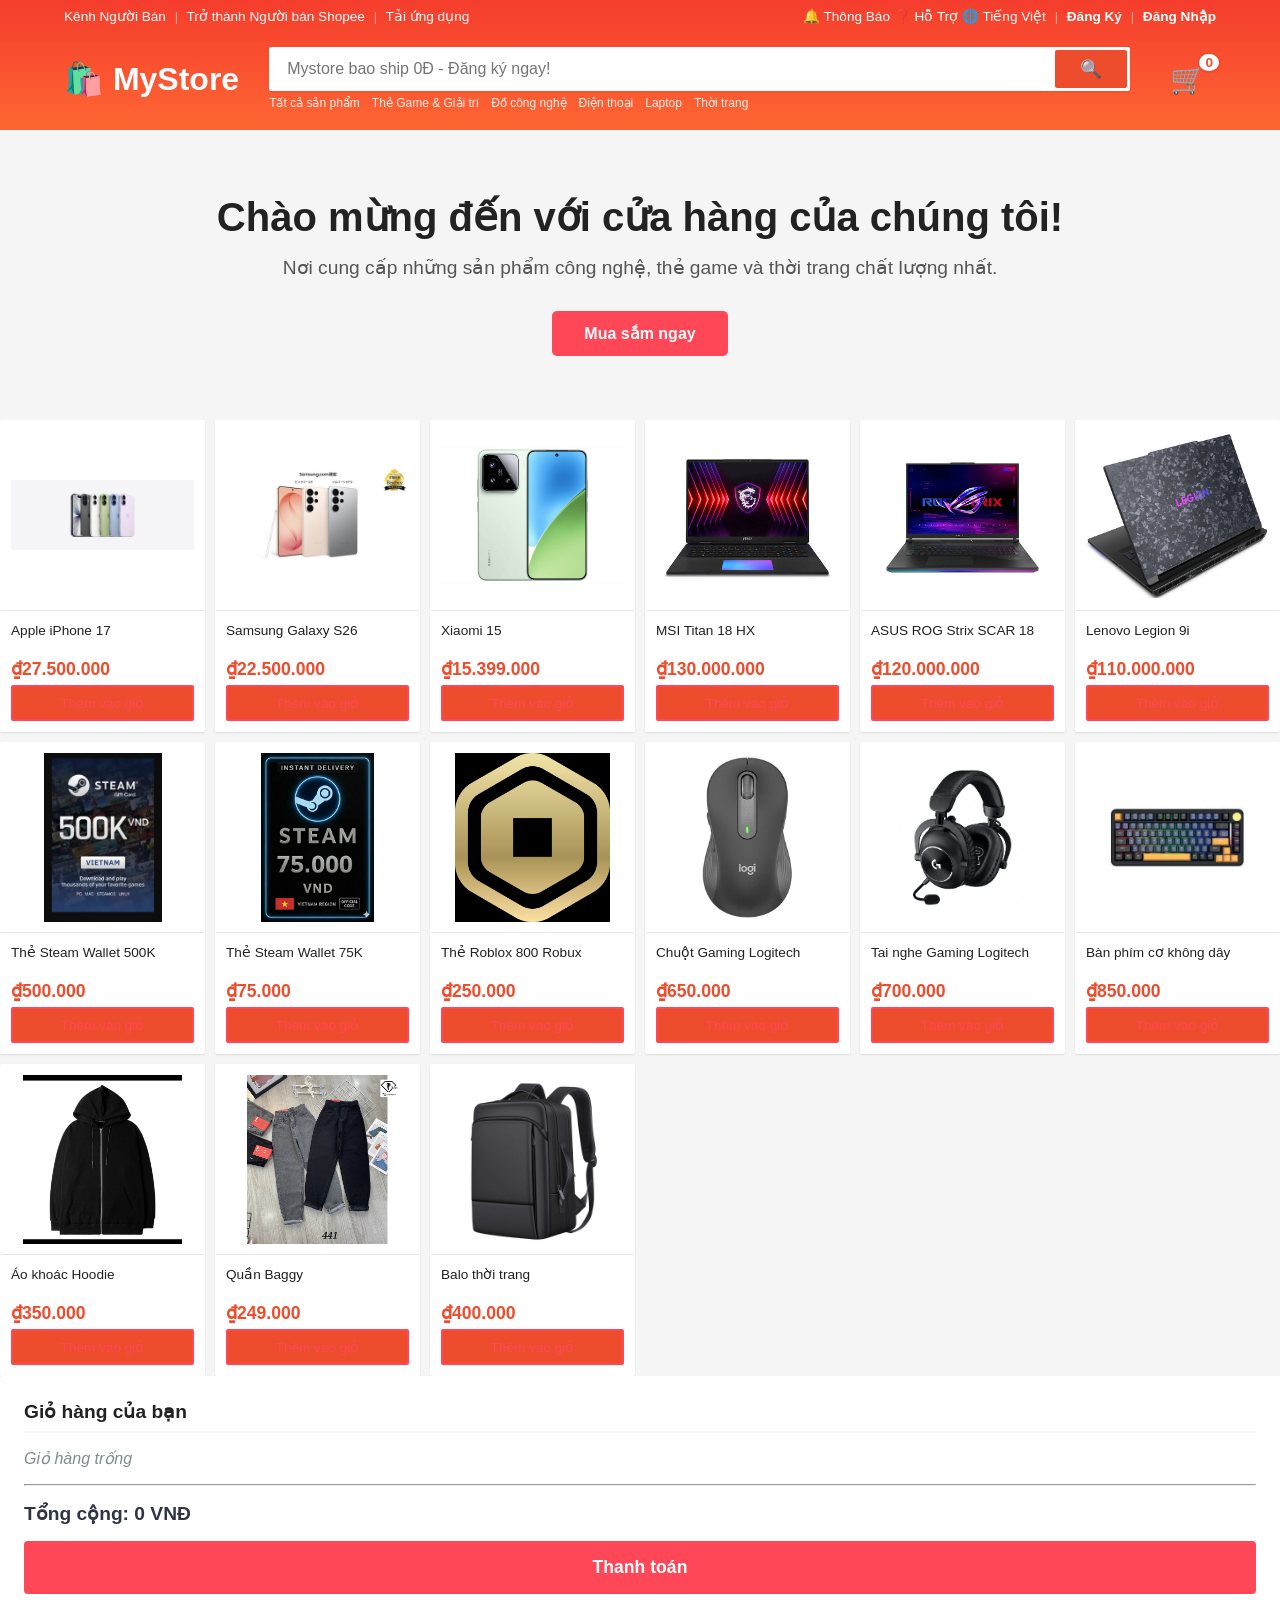
==== commit 80636735: "update 2" ====
--- a/index.html
+++ b/index.html
@@ -25,19 +25,57 @@
         </div>
     </div>
 
-    <!-- Thanh Điều Hướng -->
-    <nav class="navbar">
-        <div class="logo"><a href="index.html">MyStore</a></div>
-        <ul class="nav-links">
-            <li><a href="index.html" class="active">Trang chủ</a></li>
-            <li><a href="products.html">Sản phẩm</a></li>
-            <li><a href="about.html">Giới thiệu</a></li>
-        </ul>
-        <div class="nav-cart" id="cart-icon-btn" style="cursor: pointer;">
-            🛒 Giỏ hàng (<span id="cart-count">0</span>)
+    <!-- BẮT ĐẦU HEADER CHUẨN SHOPEE -->
+    <header class="shopee-header">
+        <!-- Tầng trên: Các liên kết phụ -->
+        <div class="header-top">
+            <div class="header-links-left">
+                <a href="#">Kênh Người Bán</a>
+                <span class="divider">|</span>
+                <a href="#">Trở thành Người bán Shopee</a>
+                <span class="divider">|</span>
+                <a href="#">Tải ứng dụng</a>
+            </div>
+            <div class="header-links-right">
+                <a href="#">🔔 Thông Báo</a>
+                <a href="#">❓ Hỗ Trợ</a>
+                <a href="#">🌐 Tiếng Việt</a>
+                <span class="divider">|</span>
+                <a href="#" style="font-weight: bold;">Đăng Ký</a>
+                <span class="divider">|</span>
+                <a href="#" style="font-weight: bold;">Đăng Nhập</a>
+            </div>
         </div>
-    </nav>
 
+        <!-- Tầng chính: Logo, Tìm kiếm, Giỏ hàng -->
+        <div class="header-main">
+            <div class="logo">
+                <a href="index.html">🛍️ MyStore</a>
+            </div>
+            
+            <div class="search-container">
+                <div class="shopee-search-box">
+                    <input type="text" id="search-input" placeholder="Mystore bao ship 0Đ - Đăng ký ngay!">
+                    <button id="search-btn">🔍</button>
+                </div>
+                <div class="search-tags">
+                    <a href="products.html?category=all">Tất cả sản phẩm</a>
+                    <a href="products.html?category=game">Thẻ Game & Giải trí</a>
+                    <a href="products.html?category=tech">Đồ công nghệ</a>
+                    <a href="products.html?category=phone">Điện thoại</a>
+                    <a href="products.html?category=laptop">Laptop</a>
+                    <a href="products.html?category=fashion">Thời trang</a>
+                </div>
+            </div>
+
+            <div class="cart-icon-wrapper" id="cart-icon-btn">
+                <div class="cart-icon">
+                    🛒
+                    <span class="cart-badge" id="cart-count">0</span>
+                </div>
+            </div>
+        </div>
+    </header>
     <!-- Nội dung chính -->
     <main class="home-main">
         <section class="hero">
@@ -65,5 +103,7 @@
     </main>
 
     <script src="script.js"></script>
+    <!-- Chỗ chứa thông báo Toast -->
+    <div id="toast-container"></div>
 </body>
 </html>
--- a/style.css
+++ b/style.css
@@ -30,55 +30,7 @@
 }
 
 /* =========================================
-   2. NAVBAR
-   ========================================= */
-.navbar {
-    display: flex;
-    justify-content: space-between;
-    align-items: center;
-    background-color: var(--nav-bg);
-    color: white;
-    padding: 1rem 5%;
-    position: sticky;
-    top: 0;
-    z-index: 100;
-}
-
-.navbar .logo a {
-    font-size: 1.5rem;
-    font-weight: bold;
-    color: var(--primary-color);
-}
-
-.nav-links {
-    display: flex;
-    list-style: none;
-    gap: 2rem;
-}
-
-.nav-links a {
-    font-weight: 500;
-    transition: color 0.3s;
-}
-
-.nav-links a:hover, .nav-links a.active {
-    color: var(--primary-color);
-}
-
-.nav-cart {
-    font-weight: bold;
-    background: var(--nav-cart-bg);
-    padding: 0.5rem 1rem;
-    border-radius: 20px;
-    transition: 0.3s;
-}
-
-.nav-cart:hover {
-    background: var(--primary-color);
-}
-
-/* =========================================
-   3. TRANG CHỦ & GIỚI THIỆU
+   2. TRANG CHỦ & GIỚI THIỆU
    ========================================= */
 .home-main, .about-main {
     padding: 4rem 5%;
@@ -124,7 +76,7 @@
 }
 
 /* =========================================
-   4. LAYOUT SẢN PHẨM & BỘ LỌC
+   3. LAYOUT SẢN PHẨM & BỘ LỌC
    ========================================= */
 .products-layout {
     display: flex;
@@ -154,7 +106,7 @@
 }
 
 /* =========================================
-   5. CARD SẢN PHẨM
+   4. CARD SẢN PHẨM
    ========================================= */
 .products {
     display: grid;
@@ -226,7 +178,7 @@
 }
 
 /* =========================================
-   6. GIỎ HÀNG (SIDEBAR & POP-UP)
+   5. GIỎ HÀNG (SIDEBAR & POP-UP)
    ========================================= */
 .cart-section {
     flex: 1;
@@ -380,4 +332,357 @@
 .cart-footer {
     margin-top: auto;
     padding-top: 1rem;
-}+}
+@media (max-width: 800px) {
+    .products-layout {
+        flex-direction: column; /* Chuyển thành cột dọc trên điện thoại */
+    }
+    
+    .products-container, .cart-section {
+        width: 100%; /* Cả hai chiếm 100% chiều rộng */
+    }
+    
+    .cart-section {
+        position: static; /* Tắt sticky trên mobile để cuộn trang tự nhiên */
+    }
+}
+/* =========================================
+   6. CẬP NHẬT BIẾN CƠ SỞ (Màu sắc nhã nhặn hơn)
+   ========================================= */
+:root {
+    --primary-color: #ff4757; /* Đỏ hồng hiện đại hơn */
+    --primary-hover: #ff6b81;
+    --nav-bg: #2f3542;       /* Xám đen thay vì xanh dương đậm */
+    --nav-cart-bg: #57606f;
+    --bg-color: #f1f2f6;     /* Xám sáng, dịu mắt */
+    --text-color: #2f3542;
+    --danger-color: #ff4757;
+    --border-radius: 12px;   /* Bo góc tròn hơn (xu hướng hiện đại) */
+    --card-shadow: 0 10px 20px rgba(0,0,0,0.05); /* Bóng đổ mềm */
+    --card-shadow-hover: 0 15px 30px rgba(0,0,0,0.1);
+}
+
+/* =========================================
+   7. CẢI THIỆN CARD SẢN PHẨM (UI sang hơn)
+   ========================================= */
+.product-card {
+    background: #fff;
+    padding: 1.5rem;
+    border-radius: var(--border-radius);
+    box-shadow: var(--card-shadow);
+    text-align: center;
+    transition: all 0.3s cubic-bezier(0.25, 0.8, 0.25, 1); /* Hiệu ứng mượt hơn */
+    display: flex;
+    flex-direction: column;
+    border: 1px solid transparent; /* Chuẩn bị cho hover */
+}
+
+.product-card:hover {
+    transform: translateY(-8px);
+    box-shadow: var(--card-shadow-hover);
+    border: 1px solid #f1f2f6;
+}
+
+.product-card img {
+    width: 100%;
+    height: 200px; /* Cố định chiều cao, giúp các ảnh đều nhau */
+    object-fit: contain; /* Không bị cắt xén ảnh, viền trắng tự nhiên */
+    margin-bottom: 1.5rem;
+    background-color: #fff; /* Nền trắng cho ảnh */
+    padding: 10px;
+    border-radius: 8px;
+}
+
+.product-card button {
+    background-color: transparent;
+    color: var(--primary-color);
+    border: 2px solid var(--primary-color);
+    padding: 0.8rem;
+    cursor: pointer;
+    border-radius: 8px; /* Nút bo góc vừa phải */
+    font-weight: 600;
+    transition: all 0.3s ease;
+    margin-top: auto; /* Đẩy nút xuống dưới cùng */
+}
+
+.product-card button:hover {
+    background-color: var(--primary-color);
+    color: white;
+}
+
+/* =========================================
+   8.TOAST NOTIFICATION (Hiệu ứng thêm vào giỏ)
+   ========================================= */
+#toast-container {
+    position: fixed;
+    bottom: 20px;
+    right: 20px;
+    z-index: 9999;
+    display: flex;
+    flex-direction: column;
+    gap: 10px;
+}
+
+.toast-msg {
+    background: white;
+    color: var(--text-color);
+    padding: 15px 25px;
+    border-radius: 8px;
+    box-shadow: 0 5px 15px rgba(0,0,0,0.2);
+    border-left: 4px solid #2ed573; /* Viền xanh báo thành công */
+    transform: translateX(100%); /* Trượt từ phải vào */
+    opacity: 0;
+    animation: slideIn 0.4s forwards, slideOut 0.4s forwards 2.5s;
+    font-weight: 500;
+    display: flex;
+    align-items: center;
+    gap: 10px;
+}
+
+@keyframes slideIn {
+    to { transform: translateX(0); opacity: 1; }
+}
+
+@keyframes slideOut {
+    to { transform: translateX(120%); opacity: 0; }
+}
+/* CSS Cho thanh tìm kiếm mới */
+.search-filter-section {
+    max-width: 1400px;
+    margin: 2rem auto 0;
+    padding: 0 5%;
+    display: flex;
+    justify-content: space-between;
+    align-items: center;
+    flex-wrap: wrap;
+    gap: 1rem;
+}
+
+.search-box {
+    display: flex;
+    flex: 1;
+    min-width: 300px;
+}
+
+.search-box input {
+    flex: 1;
+    padding: 12px 20px;
+    border: 1px solid #dcdde1;
+    border-radius: 25px 0 0 25px; /* Bo tròn mạnh ở mép ngoài */
+    outline: none;
+    font-size: 1rem;
+    transition: 0.3s;
+}
+
+.search-box input:focus { border-color: var(--primary-color); }
+
+.search-box button {
+    padding: 12px 25px;
+    background: var(--primary-color);
+    color: white;
+    border: none;
+    border-radius: 0 25px 25px 0;
+    cursor: pointer;
+    font-weight: bold;
+    transition: 0.3s;
+}
+
+.search-box button:hover { background: var(--primary-hover); }
+
+/* Điều chỉnh select lọc */
+.category-box select {
+    padding: 12px;
+    border: 1px solid #dcdde1;
+    border-radius: 8px;
+    background: white;
+    font-size: 1rem;
+    cursor: pointer;
+}
+
+/* 1. CẬP NHẬT BIẾN MÀU THEO SHOPEE */
+:root {
+    --shopee-orange: #ee4d2d;
+    --shopee-orange-hover: #f05d40;
+    --shopee-gradient: linear-gradient(-180deg,#f53d2d,#f63);
+    --bg-color: #f5f5f5;
+    --text-color: #222;
+    --border-color: rgba(0,0,0,.09);
+    --border-radius: 2px;
+}
+
+body {
+    background-color: var(--bg-color);
+    font-family: 'Helvetica Neue', Helvetica, Arial, sans-serif;
+}
+
+/* 2. STYLE CHO HEADER SHOPEE */
+.shopee-header {
+    background: var(--shopee-gradient);
+    color: white;
+    padding: 0 5%;
+    position: sticky;
+    top: 0;
+    z-index: 1000;
+}
+
+.header-top {
+    display: flex;
+    justify-content: space-between;
+    font-size: 0.85rem;
+    padding: 8px 0;
+}
+
+.header-top a {
+    color: white;
+    transition: opacity 0.2s;
+}
+
+.header-top a:hover { opacity: 0.7; }
+.divider { margin: 0 5px; opacity: 0.5; font-size: 0.8rem; }
+
+.header-main {
+    display: flex;
+    align-items: center;
+    padding: 15px 0 20px;
+    gap: 30px;
+}
+
+.logo a {
+    font-size: 2rem;
+    font-weight: bold;
+    color: white;
+}
+
+/* 3. THANH TÌM KIẾM CHUẨN SHOPEE */
+.search-container {
+    flex: 1;
+    display: flex;
+    flex-direction: column;
+}
+
+.shopee-search-box {
+    display: flex;
+    background: white;
+    border-radius: var(--border-radius);
+    padding: 3px;
+    box-shadow: 0 1px 2px rgba(0,0,0,0.1);
+}
+
+.shopee-search-box input {
+    flex: 1;
+    border: none;
+    padding: 10px 15px;
+    font-size: 1rem;
+    outline: none;
+}
+
+.shopee-search-box button {
+    background: var(--shopee-orange);
+    color: white;
+    border: none;
+    padding: 0 25px;
+    border-radius: var(--border-radius);
+    cursor: pointer;
+    font-size: 1.1rem;
+    transition: 0.2s;
+}
+
+.shopee-search-box button:hover { background: var(--shopee-orange-hover); }
+
+.search-tags {
+    margin-top: 5px;
+    font-size: 0.75rem;
+    display: flex;
+    gap: 12px;
+}
+
+.search-tags a {
+    color: rgba(255, 255, 255, 0.9);
+}
+
+/* 4. ICON GIỎ HÀNG SHOPEE */
+.cart-icon-wrapper {
+    cursor: pointer;
+    padding: 10px;
+    position: relative;
+    font-size: 1.8rem;
+}
+
+.cart-badge {
+    position: absolute;
+    top: 0;
+    right: -5px;
+    background: white;
+    color: var(--shopee-orange);
+    border: 2px solid var(--shopee-orange);
+    border-radius: 50%;
+    padding: 1px 6px;
+    font-size: 0.85rem;
+    font-weight: bold;
+}
+
+/* 5. ÉP PRODUCT CARD GIỐNG SHOPEE */
+.products {
+    grid-template-columns: repeat(auto-fill, minmax(190px, 1fr));
+    gap: 10px;
+}
+
+.product-card {
+    background: #fff;
+    padding: 0;
+    border-radius: var(--border-radius);
+    box-shadow: 0 1px 2px rgba(0,0,0,.1);
+    text-align: left;
+    border: 1px solid transparent;
+    position: relative;
+}
+
+.product-card:hover {
+    transform: translateY(-2px);
+    box-shadow: 0 5px 15px rgba(0,0,0,.15);
+    border-color: var(--shopee-orange);
+}
+
+.product-card img {
+    width: 100%;
+    height: 190px;
+    border-bottom: 1px solid var(--border-color);
+    border-radius: var(--border-radius) var(--border-radius) 0 0;
+    margin-bottom: 0;
+}
+
+.product-info-wrapper {
+    padding: 10px;
+    display: flex;
+    flex-direction: column;
+    height: 120px;
+}
+
+.product-card h3 {
+    font-size: 0.85rem;
+    font-weight: normal;
+    color: rgba(0,0,0,.87);
+    margin-bottom: auto;
+    line-height: 1.2rem;
+    display: -webkit-box;
+    -webkit-line-clamp: 2;
+    line-clamp: 2;
+    -webkit-box-orient: vertical;
+    overflow: hidden;
+}
+
+.product-price {
+    font-size: 1.1rem !important;
+    color: var(--shopee-orange) !important;
+    margin-bottom: 5px !important;
+}
+
+.product-card button {
+    background-color: var(--shopee-orange);
+    border-radius: var(--border-radius);
+    font-weight: normal;
+    font-size: 0.85rem;
+    padding: 8px;
+}
+
+.product-card button:hover { background-color: var(--shopee-orange-hover); }
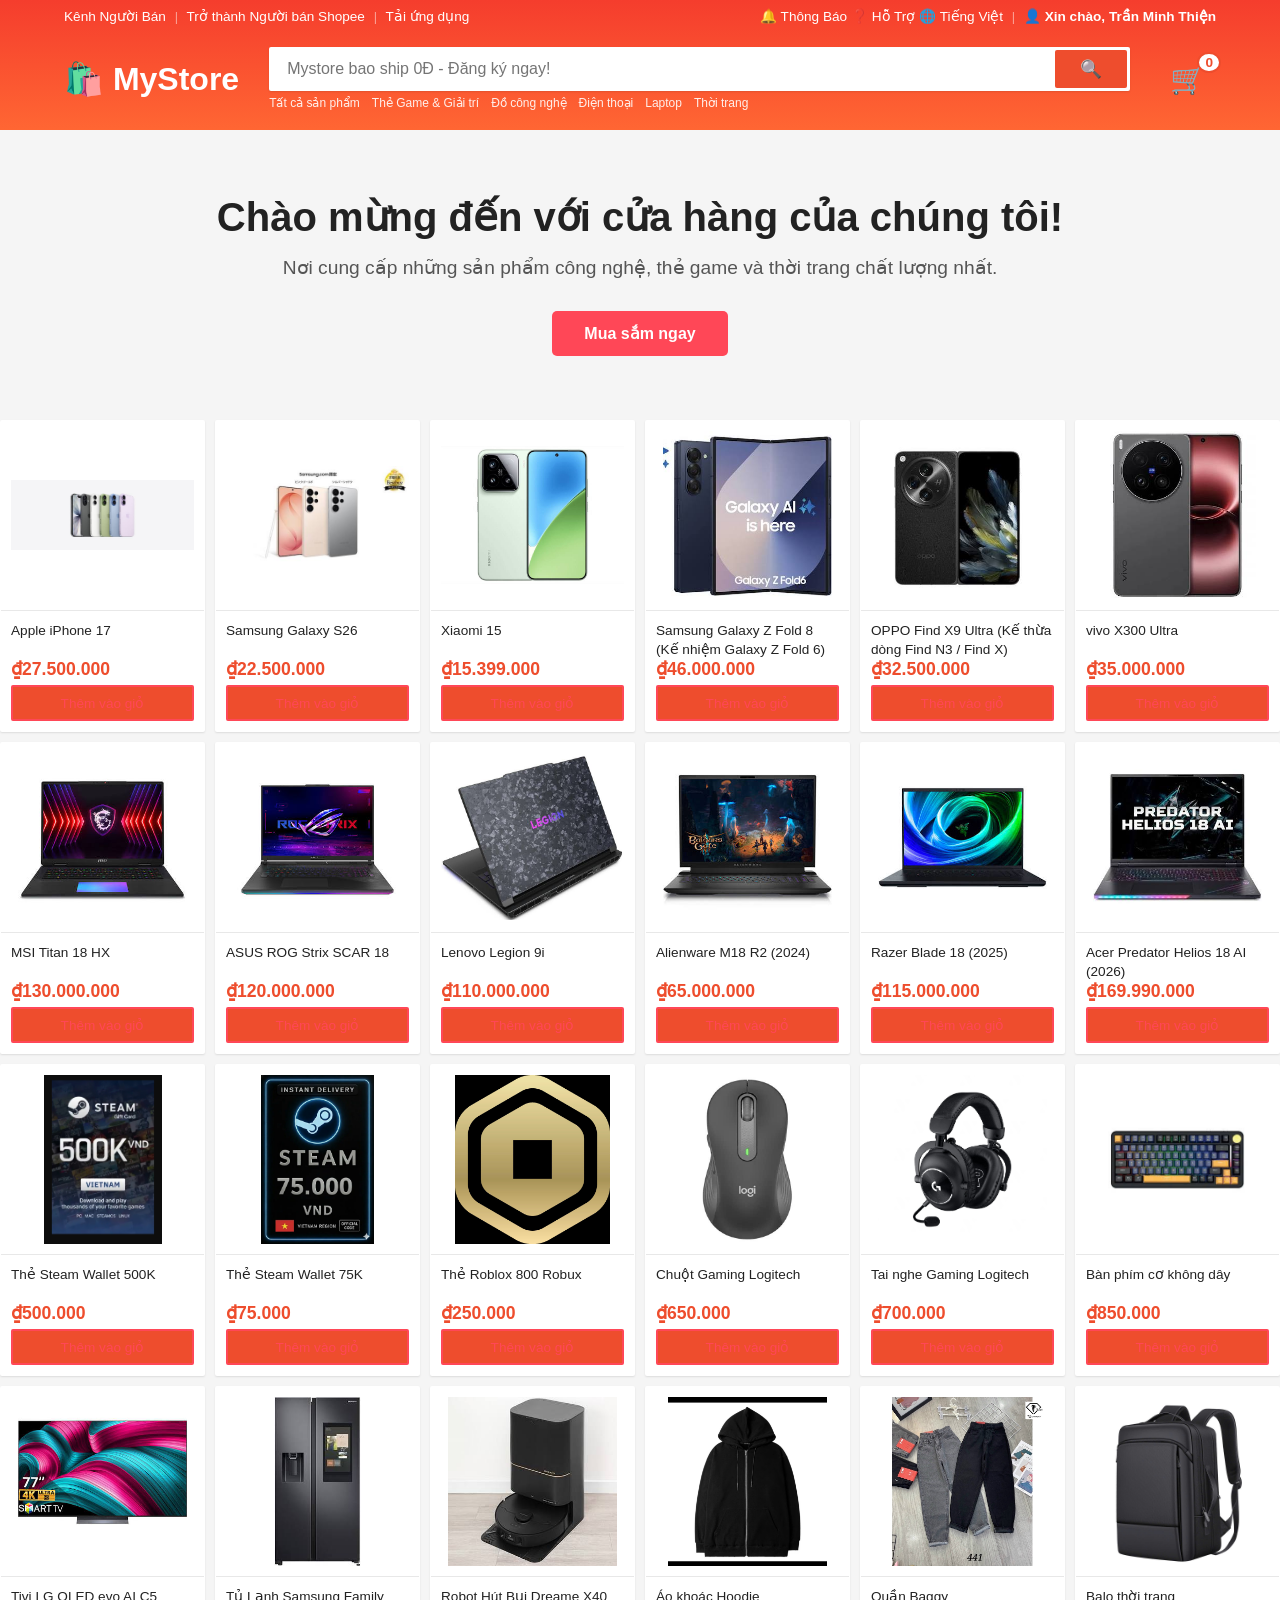
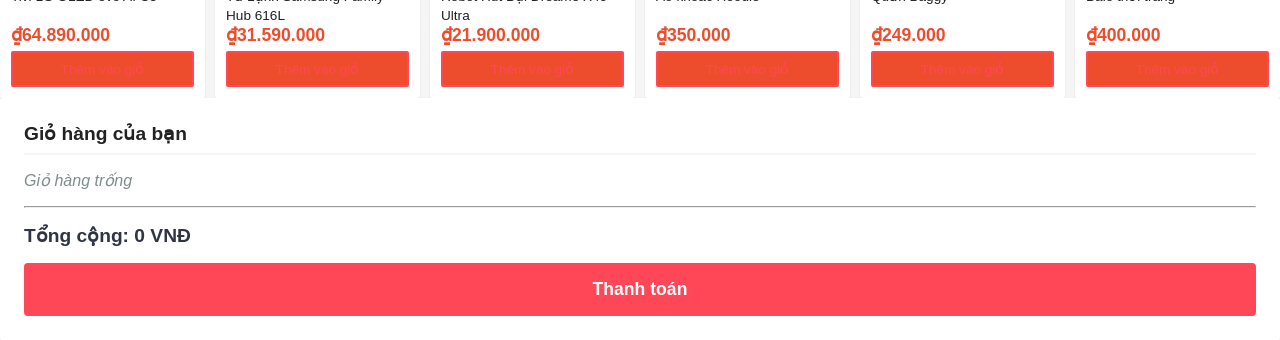
==== commit b789fc8b: "update 3" ====
--- a/index.html
+++ b/index.html
@@ -30,7 +30,7 @@
         <!-- Tầng trên: Các liên kết phụ -->
         <div class="header-top">
             <div class="header-links-left">
-                <a href="#">Kênh Người Bán</a>
+                <a href="seller.html">Kênh Người Bán</a>
                 <span class="divider">|</span>
                 <a href="#">Trở thành Người bán Shopee</a>
                 <span class="divider">|</span>
@@ -41,9 +41,7 @@
                 <a href="#">❓ Hỗ Trợ</a>
                 <a href="#">🌐 Tiếng Việt</a>
                 <span class="divider">|</span>
-                <a href="#" style="font-weight: bold;">Đăng Ký</a>
-                <span class="divider">|</span>
-                <a href="#" style="font-weight: bold;">Đăng Nhập</a>
+                <a href="#" style="font-weight: bold;">👤 Xin chào, Trần Minh Thiện</a>
             </div>
         </div>
 
--- a/style.css
+++ b/style.css
@@ -685,4 +685,180 @@
     padding: 8px;
 }
 
-.product-card button:hover { background-color: var(--shopee-orange-hover); }+.product-card button:hover { background-color: var(--shopee-orange-hover); }
+/* =========================================
+   7. TRANG KÊNH NGƯỜI BÁN (SELLER CENTER)
+   ========================================= */
+.seller-page {
+    background-color: #f6f6f6; /* Nền xám nhạt đặc trưng của Seller Center */
+}
+
+.seller-header {
+    box-shadow: 0 1px 4px rgba(0,0,0,0.1);
+}
+
+.seller-container {
+    display: flex;
+    max-width: 1400px;
+    margin: 20px auto;
+    padding: 0 2%;
+    gap: 20px;
+    min-height: 80vh;
+}
+
+/* Sidebar Menu */
+.seller-sidebar {
+    width: 250px;
+    background: white;
+    border-radius: var(--border-radius);
+    box-shadow: 0 1px 2px rgba(0,0,0,0.05);
+    padding: 20px 0;
+    height: fit-content;
+}
+
+.seller-menu {
+    list-style: none;
+}
+
+.seller-menu li a {
+    display: block;
+    padding: 12px 20px;
+    color: #333;
+    font-size: 0.95rem;
+    transition: 0.2s;
+}
+
+.seller-menu li a:hover {
+    background-color: #fafafa;
+    color: var(--shopee-orange);
+}
+
+.seller-menu li.active a {
+    color: var(--shopee-orange);
+    font-weight: bold;
+    border-left: 4px solid var(--shopee-orange);
+    background-color: #fffaf9;
+}
+
+/* Main Content */
+.seller-content {
+    flex: 1;
+    display: flex;
+    flex-direction: column;
+    gap: 20px;
+    overflow: hidden;
+}
+
+/* Thống kê */
+.stats-grid {
+    display: grid;
+    grid-template-columns: repeat(auto-fit, minmax(200px, 1fr));
+    gap: 15px;
+}
+
+.stat-card {
+    background: white;
+    padding: 20px;
+    border-radius: var(--border-radius);
+    box-shadow: 0 1px 2px rgba(0,0,0,0.05);
+    text-align: center;
+}
+
+.stat-card h3 {
+    font-size: 1.8rem;
+    color: #2c3e50;
+    margin-bottom: 5px;
+}
+
+.stat-card p {
+    color: #7f8c8d;
+    font-size: 0.9rem;
+}
+
+/* Quản lý sản phẩm (Bảng) */
+.product-management {
+    background: white;
+    padding: 20px;
+    border-radius: var(--border-radius);
+    box-shadow: 0 1px 2px rgba(0,0,0,0.05);
+}
+
+.pm-header {
+    display: flex;
+    justify-content: space-between;
+    align-items: center;
+    margin-bottom: 20px;
+}
+
+.pm-header h2 {
+    font-size: 1.2rem;
+    color: #333;
+}
+
+.btn-add-product {
+    background: var(--shopee-orange);
+    color: white;
+    border: none;
+    padding: 10px 20px;
+    border-radius: var(--border-radius);
+    cursor: pointer;
+    font-weight: bold;
+    transition: 0.2s;
+}
+
+.btn-add-product:hover {
+    background: var(--shopee-orange-hover);
+}
+
+.table-responsive {
+    overflow-x: auto;
+}
+
+.seller-table {
+    width: 100%;
+    border-collapse: collapse;
+    text-align: left;
+}
+
+.seller-table th, .seller-table td {
+    padding: 15px;
+    border-bottom: 1px solid #eee;
+    font-size: 0.95rem;
+}
+
+.seller-table th {
+    background-color: #fafafa;
+    color: #888;
+    font-weight: 500;
+}
+
+.seller-product-item {
+    display: flex;
+    align-items: center;
+    gap: 15px;
+}
+
+.seller-product-item img {
+    width: 50px;
+    height: 50px;
+    object-fit: contain;
+    border: 1px solid #eee;
+    border-radius: 4px;
+}
+
+.btn-edit {
+    color: #27ae60;
+    background: transparent;
+    border: none;
+    cursor: pointer;
+    font-weight: bold;
+    margin-right: 10px;
+}
+
+.btn-delete {
+    color: #e74c3c;
+    background: transparent;
+    border: none;
+    cursor: pointer;
+    font-weight: bold;
+}
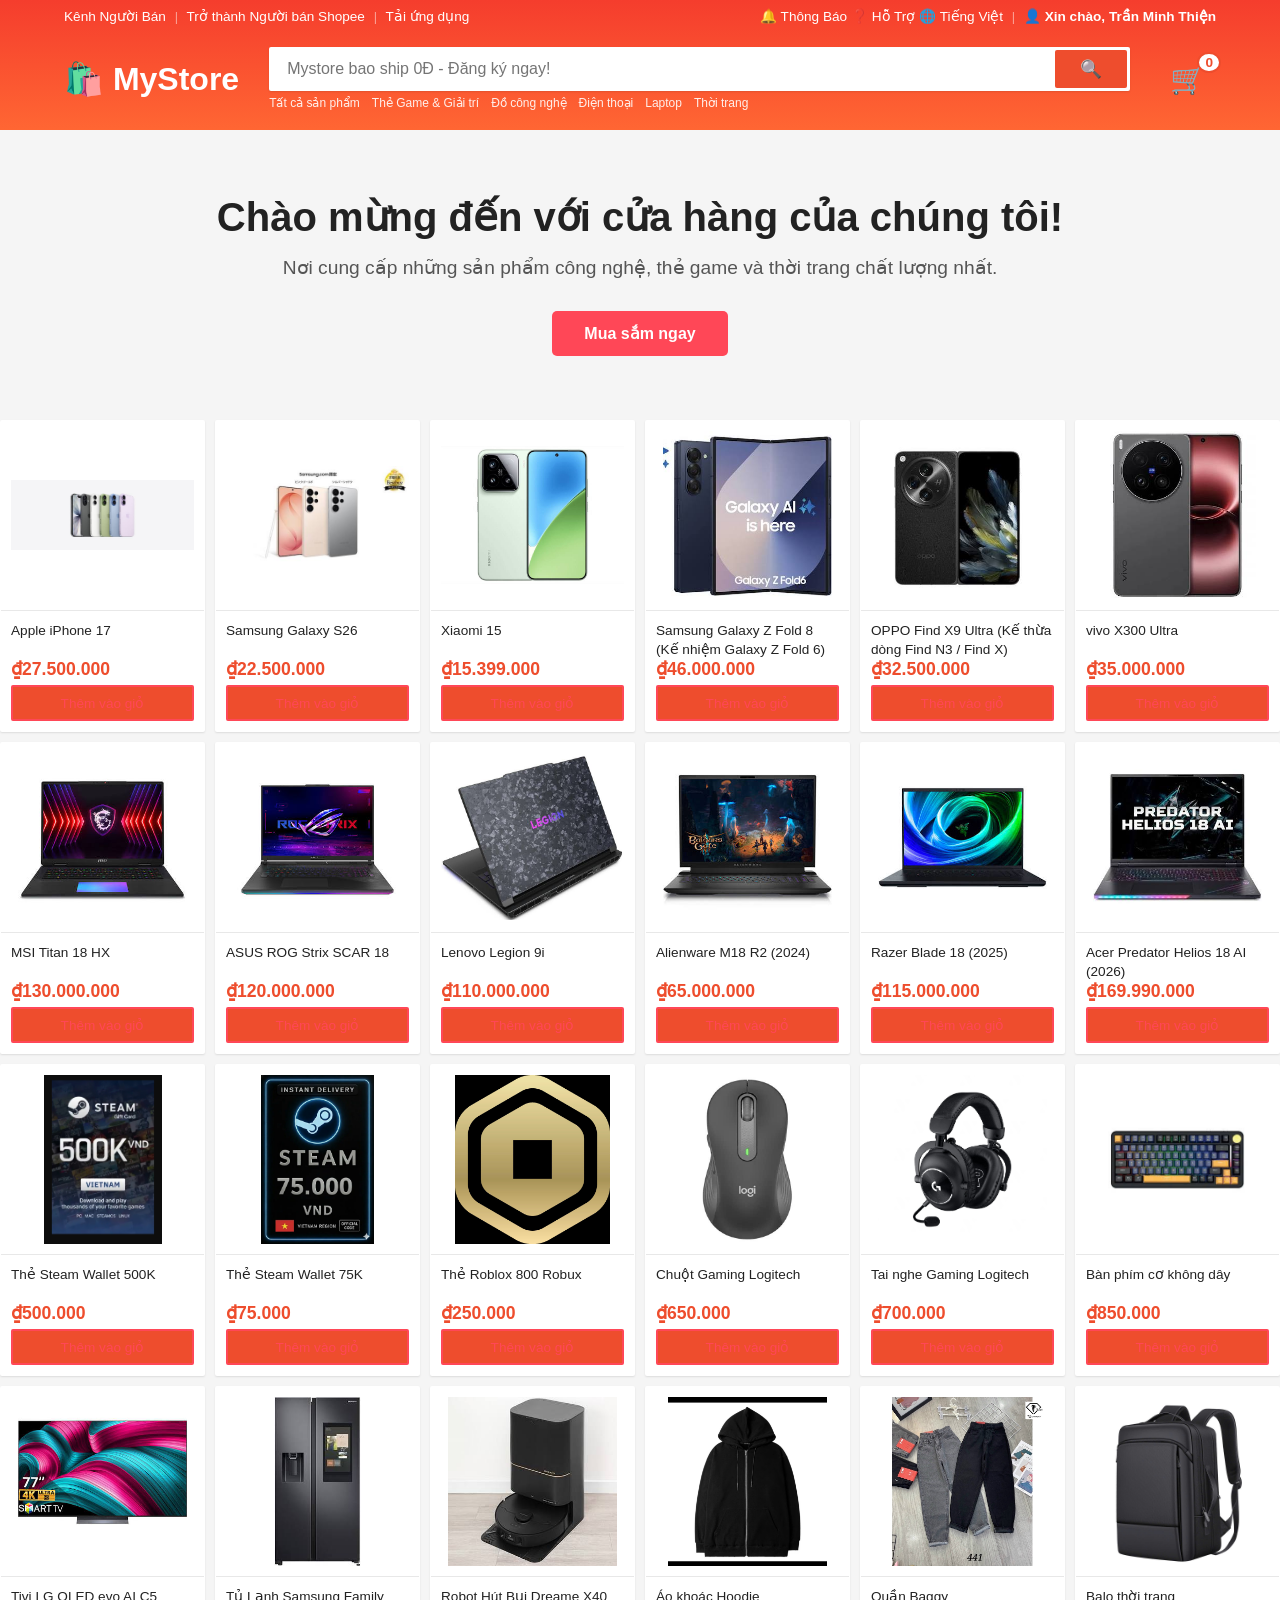
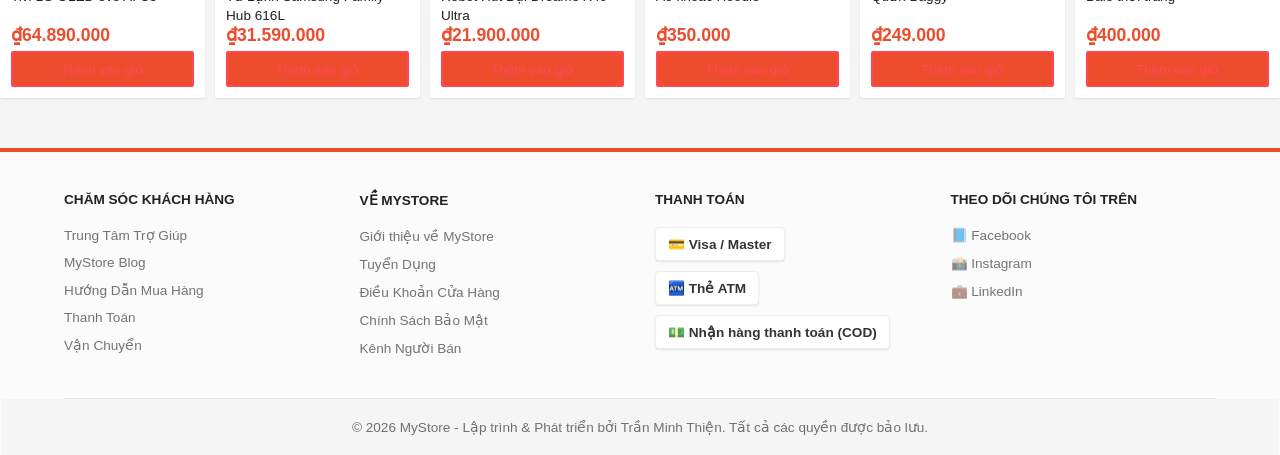
==== commit 1e1479d3: "update 4" ====
--- a/index.html
+++ b/index.html
@@ -41,7 +41,7 @@
                 <a href="#">❓ Hỗ Trợ</a>
                 <a href="#">🌐 Tiếng Việt</a>
                 <span class="divider">|</span>
-                <a href="#" style="font-weight: bold;">👤 Xin chào, Trần Minh Thiện</a>
+                <a href="profile.html" style="font-weight: bold;">👤 Xin chào, Trần Minh Thiện</a>
             </div>
         </div>
 
@@ -87,21 +87,55 @@
         <section class="products" id="product-list">
             <!-- JS sẽ render sản phẩm tại đây -->
         </section>
-
-        <!-- Sidebar Giỏ hàng trên trang -->
-        <section class="cart-section">
-            <h2>Giỏ hàng của bạn</h2>
-            <ul id="cart-items">
-                <p class="empty-msg">Giỏ hàng trống</p>
-            </ul>
-            <hr>
-            <p class="total">Tổng cộng: <span id="cart-total">0</span> VNĐ</p>
-            <button id="checkout-btn">Thanh toán</button>
-        </section>
-    </main>
-
     <script src="script.js"></script>
     <!-- Chỗ chứa thông báo Toast -->
     <div id="toast-container"></div>
 </body>
+    <footer class="shopee-footer">
+        <div class="footer-container">
+            <div class="footer-col">
+                <h4>CHĂM SÓC KHÁCH HÀNG</h4>
+                <ul>
+                    <li><a href="#">Trung Tâm Trợ Giúp</a></li>
+                    <li><a href="#">MyStore Blog</a></li>
+                    <li><a href="#">Hướng Dẫn Mua Hàng</a></li>
+                    <li><a href="#">Thanh Toán</a></li>
+                    <li><a href="#">Vận Chuyển</a></li>
+                </ul>
+            </div>
+            
+            <div class="footer-col">
+                <h4>VỀ MYSTORE</h4>
+                <ul>
+                    <li><a href="about.html">Giới thiệu về MyStore</a></li>
+                    <li><a href="#">Tuyển Dụng</a></li>
+                    <li><a href="#">Điều Khoản Cửa Hàng</a></li>
+                    <li><a href="#">Chính Sách Bảo Mật</a></li>
+                    <li><a href="seller.html">Kênh Người Bán</a></li>
+                </ul>
+            </div>
+            
+            <div class="footer-col">
+                <h4>THANH TOÁN</h4>
+                <div class="payment-icons">
+                    <span class="pay-icon">💳 Visa / Master</span>
+                    <span class="pay-icon">🏧 Thẻ ATM</span>
+                    <span class="pay-icon">💵 Nhận hàng thanh toán (COD)</span>
+                </div>
+            </div>
+            
+            <div class="footer-col">
+                <h4>THEO DÕI CHÚNG TÔI TRÊN</h4>
+                <ul>
+                    <li><a href="#">📘 Facebook</a></li>
+                    <li><a href="#">📸 Instagram</a></li>
+                    <li><a href="#">💼 LinkedIn</a></li>
+                </ul>
+            </div>
+        </div>
+        
+        <div class="footer-bottom">
+            <p>&copy; 2026 MyStore - Lập trình & Phát triển bởi Trần Minh Thiện. Tất cả các quyền được bảo lưu.</p>
+        </div>
+    </footer>
 </html>
--- a/style.css
+++ b/style.css
@@ -861,4 +861,246 @@
     border: none;
     cursor: pointer;
     font-weight: bold;
+}
+/* =========================================
+   9. TRANG HỒ SƠ & GIỚI THIỆU (PROFILE PAGE)
+   ========================================= */
+.profile-page {
+    background-color: var(--bg-color);
+}
+
+.profile-container {
+    max-width: 1200px;
+    margin: 30px auto;
+    padding: 0 5%;
+    display: flex;
+    gap: 30px;
+    align-items: flex-start;
+}
+
+.profile-card {
+    background: white;
+    border-radius: var(--border-radius);
+    box-shadow: 0 2px 8px rgba(0,0,0,0.08);
+    padding: 30px;
+}
+
+/* Cột thông tin cá nhân (Trái) */
+.profile-sidebar {
+    flex: 1;
+    min-width: 320px;
+}
+
+.avatar-placeholder {
+    width: 120px;
+    height: 120px;
+    background: var(--shopee-gradient);
+    border-radius: 50%;
+    display: flex;
+    justify-content: center;
+    align-items: center;
+    margin: 0 auto 20px;
+    box-shadow: 0 4px 10px rgba(238, 77, 45, 0.3);
+}
+
+.avatar-text {
+    color: white;
+    font-size: 3rem;
+    font-weight: bold;
+}
+
+.user-bio {
+    text-align: center;
+}
+
+.user-bio h2 {
+    color: #2c3e50;
+    font-size: 1.5rem;
+    margin-bottom: 5px;
+}
+
+.tagline {
+    color: var(--shopee-orange);
+    font-weight: 500;
+    font-size: 0.95rem;
+}
+
+.profile-divider {
+    border: none;
+    border-top: 1px dashed #ddd;
+    margin: 20px 0;
+}
+
+.bio-details {
+    text-align: left;
+    font-size: 0.95rem;
+    line-height: 1.6;
+    color: #555;
+}
+
+.bio-details p { margin-bottom: 10px; }
+
+.contact-list {
+    list-style: none;
+    text-align: left;
+    padding: 0;
+}
+
+.contact-list li {
+    margin-bottom: 12px;
+    font-size: 0.95rem;
+    color: #444;
+}
+
+/* Cột thông tin dự án (Phải) */
+.profile-content {
+    flex: 2;
+}
+
+.project-details h2 {
+    color: #2c3e50;
+    font-size: 1.6rem;
+}
+
+.project-header {
+    display: flex;
+    justify-content: space-between;
+    align-items: center;
+    margin-bottom: 15px;
+}
+
+.status-badge {
+    background: #e8f5e9;
+    color: #2e7d32;
+    padding: 5px 12px;
+    border-radius: 20px;
+    font-size: 0.85rem;
+    font-weight: bold;
+}
+
+.project-intro {
+    line-height: 1.7;
+    color: #555;
+    margin-bottom: 25px;
+}
+
+.tech-stack h3, .future-plans h3 {
+    color: var(--shopee-orange);
+    margin-bottom: 15px;
+    font-size: 1.2rem;
+}
+
+.tech-tags {
+    display: flex;
+    gap: 10px;
+    flex-wrap: wrap;
+    margin-bottom: 20px;
+}
+
+.tech-tags span {
+    background: #f1f2f6;
+    color: #2f3542;
+    padding: 6px 15px;
+    border-radius: 6px;
+    font-size: 0.9rem;
+    font-weight: bold;
+    border: 1px solid #dfe4ea;
+}
+
+.tech-features {
+    padding-left: 20px;
+    line-height: 1.8;
+    color: #444;
+}
+
+.future-plans ul {
+    padding-left: 20px;
+    line-height: 1.8;
+    color: #444;
+    list-style-type: square;
+}
+
+/* Responsive cho trang Profile */
+@media (max-width: 850px) {
+    .profile-container {
+        flex-direction: column;
+    }
+    .profile-sidebar {
+        width: 100%;
+    }
+}
+/* =========================================
+   10. FOOTER (CHÂN TRANG)
+   ========================================= */
+.shopee-footer {
+    background-color: #fbfbfb;
+    border-top: 4px solid var(--shopee-orange); /* Đường viền cam đặc trưng */
+    padding: 40px 5% 0;
+    color: rgba(0,0,0,.54);
+    font-size: 0.85rem;
+    margin-top: 50px;
+}
+
+.footer-container {
+    display: grid;
+    grid-template-columns: repeat(auto-fit, minmax(200px, 1fr));
+    gap: 30px;
+    max-width: 1400px;
+    margin: 0 auto;
+    border-bottom: 1px solid rgba(0,0,0,.09);
+    padding-bottom: 30px;
+}
+
+.footer-col h4 {
+    color: rgba(0,0,0,.87);
+    font-size: 0.85rem;
+    font-weight: bold;
+    margin-bottom: 20px;
+    text-transform: uppercase;
+}
+
+.footer-col ul {
+    list-style: none;
+    padding: 0;
+}
+
+.footer-col ul li {
+    margin-bottom: 12px;
+}
+
+.footer-col a {
+    color: rgba(0,0,0,.54);
+    transition: color 0.2s;
+}
+
+.footer-col a:hover {
+    color: var(--shopee-orange);
+}
+
+.payment-icons {
+    display: flex;
+    gap: 10px;
+    flex-wrap: wrap;
+    flex-direction: column;
+}
+
+.pay-icon {
+    background: white;
+    padding: 8px 12px;
+    border-radius: 4px;
+    box-shadow: 0 1px 2px rgba(0,0,0,0.1);
+    font-weight: bold;
+    color: #333;
+    display: inline-block;
+    width: fit-content;
+    border: 1px solid #eee;
+}
+
+.footer-bottom {
+    text-align: center;
+    padding: 20px 0;
+    font-size: 0.85rem;
+    color: rgba(0,0,0,.54);
+    background-color: #f5f5f5;
+    margin: 0 -5.5%; /* Kéo dài nền xám ra sát mép màn hình */
 }
